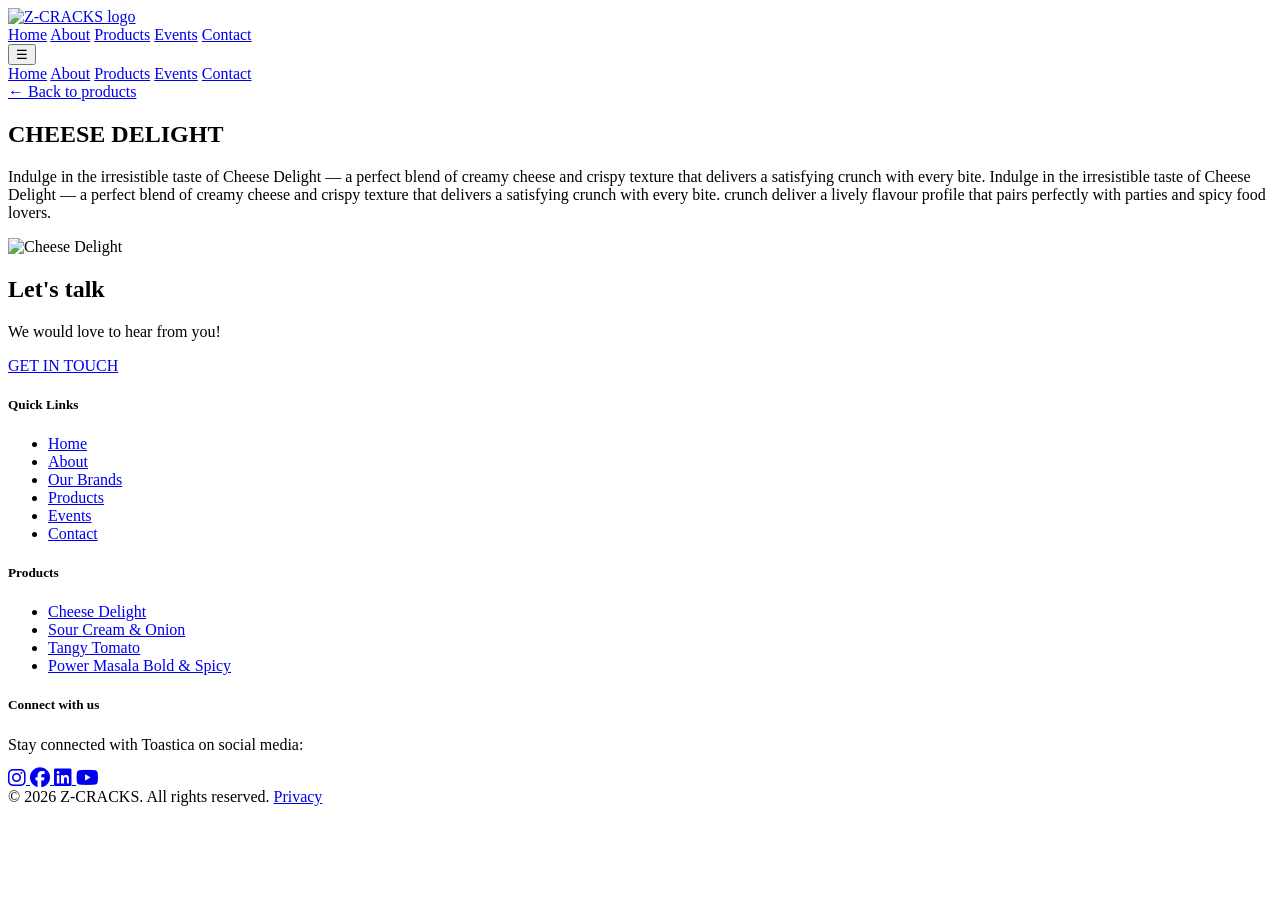
==== cheese-delight.html @ 14b5a997 "Add files via upload" ====
<!DOCTYPE html>
<html lang="en">

<head>
    <meta charset="utf-8" />
    <meta name="viewport" content="width=device-width, initial-scale=1" />
    <title>Cheese Delight — Z-CRACKS</title>
    <!-- Favicon -->
    <link rel="icon" type="image/png" href="/our-brands/z-cracks/assets/logo/favicon.png">
    <link href="https://cdnjs.cloudflare.com/ajax/libs/font-awesome/6.5.0/css/all.min.css" rel="stylesheet">
    <!-- Bootstrap 5 -->
    <link href="/assets/bootstrap/css/bootstrap.min.css" rel="stylesheet" />
    <!-- Custom CSS -->
    <link rel="stylesheet" href="/our-brands/z-cracks/assets/css/style.css">
</head>

<body>

    <!-- HEADER -->
    <div class="container">
        <header class="header">
            <div class="logo">
                <a href="/our-brands/z-cracks/index.html">
                    <img src="/our-brands/z-cracks/assets/logo/logo.png" alt="Z-CRACKS logo">
                </a>
            </div>

            <nav class="nav">
                <a href="/our-brands/z-cracks/index.html">Home</a>
                <a href="/our-brands/z-cracks/index.html#flavor-section">About</a>
                <a href="/our-brands/z-cracks/index.html#product-cards">Products</a>
                <!--<a href="/our-brands/z-cracks/shop-online.html">Shop Online</a>-->
                <a href="/our-brands/z-cracks/events.html">Events</a>
                <a href="/our-brands/z-cracks/index.html#contact-section">Contact</a>
            </nav>
            <button class="menu-toggle" aria-expanded="false" aria-label="Open menu">☰</button>
            <div class="mobile-nav" aria-hidden="true">
                <a href="/our-brands/z-cracks/index.html">Home</a>
                <a href="/our-brands/z-cracks/index.html#flavor-section">About</a>
                <a href="/our-brands/z-cracks/index.html#product-cards">Products</a>
                <!--<a href="/our-brands/z-cracks/shop-online.html">Shop Online</a>-->
                <a href="/our-brands/z-cracks/events.html">Events</a>
                <a href="/our-brands/z-cracks/index.html#contact-section">Contact</a>
            </div>
        </header>
    </div>
  

    <section class="product-section">
        <div class="container">
            <a class="back-link" href="/our-brands/z-cracks/index.html#product-cards">← Back to products</a>
            <h1 class="product-title">CHEESE DELIGHT</h1>
            <p class="product-desc">
                Indulge in the irresistible taste of Cheese Delight — a perfect blend of creamy cheese and crispy texture that delivers a satisfying crunch with every bite.

                Indulge in the irresistible taste of Cheese Delight — a perfect blend of creamy cheese and crispy texture that delivers a satisfying crunch with every bite.
                crunch deliver a lively flavour profile that pairs perfectly with parties and spicy food lovers.
            </p>
            <img class="product-image" src="/our-brands/z-cracks/images/cheese-delight.png"
                alt="Cheese Delight">
        </div>
        <!-- CTA: Let's talk -->
        <div class="container">
            <section class="product-cta d-flex align-items-center justify-content-between">
                <div class="cta-left">
                    <h2>Let's talk</h2>
                    <p>We would love to hear from you!</p>
                </div>
                <div class="cta-right">
                    <a class="btn-ghost" href="/our-brands/z-cracks/z-cracks.html#contact-section">GET IN TOUCH</a>
                </div>
            </section>
        </div>
    </section>

    <!-- START OF FOOTER -->
    <footer class="bg-light text-dark mt-0 footer">
        <div class="container">
            <div class="row">
                <!-- Quick Links -->
                <div class="col-md-4">
                    <h5 class="mb-3 pt-3">Quick Links</h5>
                    <ul class="list-unstyled mb-0">
                        <li><a href="/our-brands/z-cracks/index.html">Home</a></li>
                        <li><a href="/our-brands/z-cracks/index.html#flavor-section">About</a></li>
                        <li><a href="/our-brands/our-brands.html">Our Brands</a></li>
                        <li><a href="/our-brands/z-cracks/index.html#product-cards">Products</a></li>
                        <li><a href="/our-brands/z-cracks/events.html">Events</a></li>
                        <li><a href="/our-brands/z-cracks/index.html#contact-section">Contact</a></li>
                    </ul>
                </div>
                <!-- Products -->
                <div class="col-md-4">
                    <h5 class="mb-3 pt-3">Products</h5>
                    <ul class="list-unstyled mb-0">
                        <li><a href="/our-brands/z-cracks/cheese-delight.html">Cheese Delight</a></li>
                        <li><a href="/our-brands/z-cracks/sour-cream-&-onion.html">Sour Cream & Onion</a></li>
                        <li><a href="/our-brands/z-cracks/tangy-tomato.html">Tangy Tomato</a></li>
                        <li><a href="/our-brands/z-cracks/power-masala-bold-&-spicy.html">Power Masala Bold & Spicy</a></li>
                    </ul>
                </div>
                <!-- Social Links -->
                <div class="col-md-4">
                    <h5 class="mb-3 pt-3">Connect with us</h5>
                    <p>Stay connected with Toastica on social media:</p>
                    <div class="d-flex gap-3 mb-2">
                        <a aria-label="Instagram" href="https://www.instagram.com/Zaikajaroori" target="_blank">
                            <i class="fab fa-instagram fa-lg"></i>
                        </a>
                        <a aria-label="Facebook" href="https://www.facebook.com/Zaikajaroori" target="_blank">
                            <i class="fab fa-facebook fa-lg"></i>
                        </a>
                        <a aria-label="LinkedIn" href="https://www.linkedin.com/company/Zaikajaroori" target="_blank">
                            <i class="fab fa-linkedin fa-lg"></i>
                        </a>
                        <a aria-label="YouTube" href="https://www.youtube.com/@Zaikajaroori" target="_blank">
                            <i class="fab fa-youtube fa-lg"></i>
                        </a>
                    </div>
                </div>
            </div>
        </div>

    </footer>
    <!-- END OF FOOTER -->

    <!-- COPYRIGHT / FOOTER -->
    <section class="copyright-section">
        <div class="container">
            <div>© 2026 Z-CRACKS. All rights reserved. <a href="/our-brands/z-cracks/privacy.html">Privacy</a></div>
        </div>
    </section>


    <script>
        document.addEventListener('DOMContentLoaded', function () {
            const el = document.querySelector('.product-cta');
            if (!el) return;
            const obs = new IntersectionObserver((entries, o) => {
                entries.forEach(e => {
                    if (e.isIntersecting) { el.classList.add('in-view'); o.unobserve(el); }
                });
            }, { threshold: 0.12 });
            obs.observe(el);
        });
    </script>
    <script>
        document.addEventListener('DOMContentLoaded', function () {
            const header = document.querySelector('.header');
            if (!header) return;

            const threshold = 80;

            function updateHeader() {
                const y = window.scrollY || window.pageYOffset;
                if (y > threshold) {
                    if (!header.classList.contains('fixed')) {
                        header.classList.add('fixed');
                        document.body.style.paddingTop = header.offsetHeight + 'px';
                    }
                } else {
                    if (header.classList.contains('fixed')) {
                        header.classList.remove('fixed');
                        document.body.style.paddingTop = '';
                    }
                }
            }

            updateHeader();
            window.addEventListener('scroll', updateHeader, { passive: true });
            window.addEventListener('resize', () => {
                if (header.classList.contains('fixed')) document.body.style.paddingTop = header.offsetHeight + 'px';
            });
        });
    </script>


    <script src="/our-brands/z-cracks/assets/js/script.js"></script>

</body>

</html>
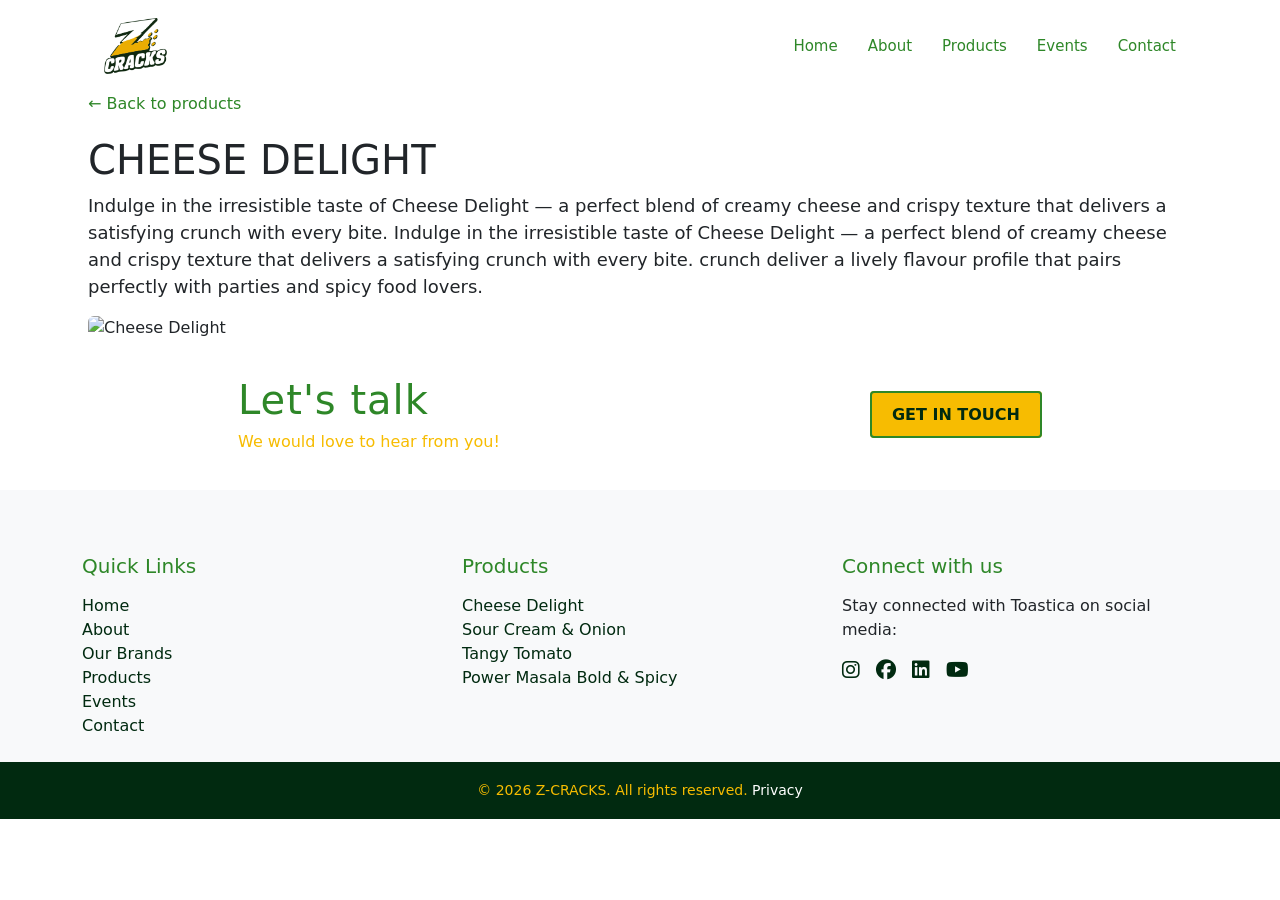
==== commit 5d74bba2: "Add files via upload" ====
--- a/cheese-delight.html
+++ b/cheese-delight.html
@@ -6,12 +6,16 @@
     <meta name="viewport" content="width=device-width, initial-scale=1" />
     <title>Cheese Delight — Z-CRACKS</title>
     <!-- Favicon -->
-    <link rel="icon" type="image/png" href="/our-brands/z-cracks/assets/logo/favicon.png">
+    <link rel="icon" type="image/png" href="./assets/logo/favicon.png">
+
+    <!-- Bootstrap CSS -->
+    <link href="https://cdn.jsdelivr.net/npm/bootstrap@5.3.3/dist/css/bootstrap.min.css" rel="stylesheet">
+
+    <!-- Font Awesome -->
     <link href="https://cdnjs.cloudflare.com/ajax/libs/font-awesome/6.5.0/css/all.min.css" rel="stylesheet">
-    <!-- Bootstrap 5 -->
-    <link href="/assets/bootstrap/css/bootstrap.min.css" rel="stylesheet" />
+
     <!-- Custom CSS -->
-    <link rel="stylesheet" href="/our-brands/z-cracks/assets/css/style.css">
+    <link rel="stylesheet" href="./assets/css/style.css">
 </head>
 
 <body>
@@ -20,27 +24,27 @@
     <div class="container">
         <header class="header">
             <div class="logo">
-                <a href="/our-brands/z-cracks/index.html">
-                    <img src="/our-brands/z-cracks/assets/logo/logo.png" alt="Z-CRACKS logo">
+                <a href="./index.html">
+                    <img src="./assets/logo/logo.png" alt="Z-CRACKS logo">
                 </a>
             </div>
 
             <nav class="nav">
-                <a href="/our-brands/z-cracks/index.html">Home</a>
-                <a href="/our-brands/z-cracks/index.html#flavor-section">About</a>
-                <a href="/our-brands/z-cracks/index.html#product-cards">Products</a>
-                <!--<a href="/our-brands/z-cracks/shop-online.html">Shop Online</a>-->
-                <a href="/our-brands/z-cracks/events.html">Events</a>
-                <a href="/our-brands/z-cracks/index.html#contact-section">Contact</a>
+                <a href="./index.html">Home</a>
+                <a href="./index.html#flavor-section">About</a>
+                <a href="./index.html#product-cards">Products</a>
+                <!--<a href="./shop-online.html">Shop Online</a>-->
+                <a href="./events.html">Events</a>
+                <a href="./index.html#contact-section">Contact</a>
             </nav>
             <button class="menu-toggle" aria-expanded="false" aria-label="Open menu">☰</button>
             <div class="mobile-nav" aria-hidden="true">
-                <a href="/our-brands/z-cracks/index.html">Home</a>
-                <a href="/our-brands/z-cracks/index.html#flavor-section">About</a>
-                <a href="/our-brands/z-cracks/index.html#product-cards">Products</a>
-                <!--<a href="/our-brands/z-cracks/shop-online.html">Shop Online</a>-->
-                <a href="/our-brands/z-cracks/events.html">Events</a>
-                <a href="/our-brands/z-cracks/index.html#contact-section">Contact</a>
+                <a href="./index.html">Home</a>
+                <a href="./index.html#flavor-section">About</a>
+                <a href="./index.html#product-cards">Products</a>
+                <!--<a href="./shop-online.html">Shop Online</a>-->
+                <a href="./events.html">Events</a>
+                <a href="./index.html#contact-section">Contact</a>
             </div>
         </header>
     </div>
@@ -48,7 +52,7 @@
 
     <section class="product-section">
         <div class="container">
-            <a class="back-link" href="/our-brands/z-cracks/index.html#product-cards">← Back to products</a>
+            <a class="back-link" href="./index.html#product-cards">← Back to products</a>
             <h1 class="product-title">CHEESE DELIGHT</h1>
             <p class="product-desc">
                 Indulge in the irresistible taste of Cheese Delight — a perfect blend of creamy cheese and crispy texture that delivers a satisfying crunch with every bite.
@@ -56,7 +60,7 @@
                 Indulge in the irresistible taste of Cheese Delight — a perfect blend of creamy cheese and crispy texture that delivers a satisfying crunch with every bite.
                 crunch deliver a lively flavour profile that pairs perfectly with parties and spicy food lovers.
             </p>
-            <img class="product-image" src="/our-brands/z-cracks/images/cheese-delight.png"
+            <img class="product-image" src="./assets/images/cheese-delight.png"
                 alt="Cheese Delight">
         </div>
         <!-- CTA: Let's talk -->
@@ -67,7 +71,7 @@
                     <p>We would love to hear from you!</p>
                 </div>
                 <div class="cta-right">
-                    <a class="btn-ghost" href="/our-brands/z-cracks/z-cracks.html#contact-section">GET IN TOUCH</a>
+                    <a class="btn-ghost" href="./index.html#contact-section">GET IN TOUCH</a>
                 </div>
             </section>
         </div>
@@ -81,22 +85,22 @@
                 <div class="col-md-4">
                     <h5 class="mb-3 pt-3">Quick Links</h5>
                     <ul class="list-unstyled mb-0">
-                        <li><a href="/our-brands/z-cracks/index.html">Home</a></li>
-                        <li><a href="/our-brands/z-cracks/index.html#flavor-section">About</a></li>
-                        <li><a href="/our-brands/our-brands.html">Our Brands</a></li>
-                        <li><a href="/our-brands/z-cracks/index.html#product-cards">Products</a></li>
-                        <li><a href="/our-brands/z-cracks/events.html">Events</a></li>
-                        <li><a href="/our-brands/z-cracks/index.html#contact-section">Contact</a></li>
+                        <li><a href="./index.html">Home</a></li>
+                        <li><a href="./index.html#flavor-section">About</a></li>
+                        <li><a href="./our-brands.html">Our Brands</a></li>
+                        <li><a href="./index.html#product-cards">Products</a></li>
+                        <li><a href="./events.html">Events</a></li>
+                        <li><a href="./index.html#contact-section">Contact</a></li>
                     </ul>
                 </div>
                 <!-- Products -->
                 <div class="col-md-4">
                     <h5 class="mb-3 pt-3">Products</h5>
                     <ul class="list-unstyled mb-0">
-                        <li><a href="/our-brands/z-cracks/cheese-delight.html">Cheese Delight</a></li>
-                        <li><a href="/our-brands/z-cracks/sour-cream-&-onion.html">Sour Cream & Onion</a></li>
-                        <li><a href="/our-brands/z-cracks/tangy-tomato.html">Tangy Tomato</a></li>
-                        <li><a href="/our-brands/z-cracks/power-masala-bold-&-spicy.html">Power Masala Bold & Spicy</a></li>
+                        <li><a href="./cheese-delight.html">Cheese Delight</a></li>
+                        <li><a href="./sour-cream-&-onion.html">Sour Cream & Onion</a></li>
+                        <li><a href="./tangy-tomato.html">Tangy Tomato</a></li>
+                        <li><a href="./power-masala-bold-&-spicy.html">Power Masala Bold & Spicy</a></li>
                     </ul>
                 </div>
                 <!-- Social Links -->
@@ -127,7 +131,7 @@
     <!-- COPYRIGHT / FOOTER -->
     <section class="copyright-section">
         <div class="container">
-            <div>© 2026 Z-CRACKS. All rights reserved. <a href="/our-brands/z-cracks/privacy.html">Privacy</a></div>
+            <div>© 2026 Z-CRACKS. All rights reserved. <a href="./privacy.html">Privacy</a></div>
         </div>
     </section>
 
@@ -175,7 +179,11 @@
     </script>
 
 
-    <script src="/our-brands/z-cracks/assets/js/script.js"></script>
+    <!-- Bootstrap JS -->
+    <script src="https://cdn.jsdelivr.net/npm/bootstrap@5.3.3/dist/js/bootstrap.bundle.min.js"></script>
+
+    <!-- Custom JS -->
+    <script src="./assets/js/script.js"></script>
 
 </body>
 
--- a/assets/css/style.css
+++ b/assets/css/style.css
@@ -0,0 +1,2297 @@
+/* Fixed left-side icon (contact) */
+#pageFixedIcon {
+    position: fixed;
+    left: 18px;
+    top: 50%;
+    transform: translateY(-50%);
+    z-index: 1000;
+    /* Ensure popups (z-index:9999) appear above this icon */
+    display: flex;
+    align-items: center;
+    justify-content: center;
+    width: 60px;
+    height: 60px;
+    background: #fff;
+    border-radius: 50%;
+    box-shadow: 0 6px 18px rgba(0, 0, 0, 0.18);
+    border: 2px solid #d4103a;
+}
+
+#pageFixedIcon img {
+    width: 36px;
+    height: 36px;
+    object-fit: contain;
+}
+
+/* Hover/focus label: show site name next to the circular icon without hiding the image */
+#pageFixedIcon {
+    position: fixed;
+    /* existing properties above... */
+}
+
+#pageFixedIcon::after {
+    content: 'Brand Website';
+    position: absolute;
+    left: 60px;
+    /* place to the right of the circle */
+    top: 50%;
+    transform: translateY(-50%);
+    background: rgba(10, 31, 68, 0.95);
+    /* match theme */
+    color: #fff;
+    padding: 8px 12px;
+    border-radius: 6px;
+    white-space: nowrap;
+    font-size: 14px;
+    font-weight: 600;
+    opacity: 0;
+    pointer-events: none;
+    transition: opacity 0.18s ease, transform 0.18s ease;
+    z-index: 1200;
+}
+
+/* show on hover or keyboard focus */
+#pageFixedIcon:hover::after,
+#pageFixedIcon:focus::after,
+#pageFixedIcon:focus-within::after {
+    opacity: 1;
+    transform: translateY(-50%) translateX(4px);
+}
+
+/* ensure the image doesn't hide — increase stacking context so image sits on top of circle content */
+#pageFixedIcon img {
+    position: relative;
+    z-index: 1300;
+}
+
+
+/* Mobile View Fix */
+@media (min-width: 412px) and (max-width: 767px) {
+    #pageFixedIcon::after {
+        left: 0;
+        top: -42px;
+        transform: translateY(0) translateX(0);
+        font-size: 13px;
+        padding: 6px 10px;
+    }
+
+    #pageFixedIcon {
+        right: 14px;
+        top: auto;
+        bottom: 18px;
+        transform: none;
+    }
+}
+
+.menu-toggle {
+    display: none;
+    background: transparent;
+    border: 2px solid transparent;
+    font-size: 22px;
+    padding: 8px 10px;
+    border-radius: 6px;
+    cursor: pointer;
+    position: absolute;
+    right: 16px;
+    top: 0;
+    z-index: 1300;
+}
+
+.mobile-nav {
+    display: none !important;
+    position: absolute;
+    left: 0;
+    right: 0;
+    top: 100%;
+    background: #ffffff;
+    box-shadow: 0 10px 30px rgba(2, 6, 23, 0.08);
+    padding: 12px 16px;
+    border-radius: 0 0 8px 8px;
+    z-index: 1200;
+}
+
+.mobile-nav a {
+    display: block;
+    padding: 8px 0;
+    color: #2E8728;
+    text-decoration: none;
+}
+
+
+@keyframes headerFadeIn {
+    0% {
+        transform: translateY(-12px) scale(1.06);
+        opacity: 0;
+    }
+
+    60% {
+        transform: translateY(4px) scale(1.02);
+        opacity: 0.96;
+    }
+
+    100% {
+        transform: translateY(0) scale(1);
+        opacity: 1;
+    }
+
+}
+
+.logo {
+    font-weight: 700;
+    font-size: 20px;
+    letter-spacing: 2px;
+}
+
+/* Logo image support */
+.logo img {
+    height: 60px;
+    width: auto;
+    display: block;
+}
+
+
+
+/* ========== HEADER ========== */
+/* apply the zoom reveal when .in-view is added */
+.header.in-view {
+    animation: zoomReveal 0.56s cubic-bezier(.2, .9, .2, 1) both;
+    display: flex;
+    padding: 15px 0px;
+    align-items: center;
+    justify-content: space-between;
+}
+
+/* animate when header becomes fixed (zoom-out + fade) and make it fixed on desktop when class applied */
+.container .header.fixed {
+    position: fixed;
+    top: 0;
+    left: 0;
+    right: 0;
+    z-index: 1400;
+    display: flex;
+    align-items: center;
+    justify-content: space-between;
+    padding: 15px 100px;
+    background: rgba(255, 255, 255, 0.98);
+    box-shadow: 0 6px 18px rgba(15, 23, 42, 0.04);
+    animation: headerFadeIn 360ms cubic-bezier(.2, .9, .2, 1) both;
+}
+
+.email a {
+    margin-top: 8px;
+    text-decoration: none;
+    color: #fff;
+}
+
+
+
+/* ========= COMMON RESOLUTIONS ADJUSTMENTS ========= */
+/* Very large / high-res desktop (4K-ish and wide monitors) */
+@media (min-width: 2560px) {
+    .container {
+        max-width: 2100px;
+    }
+
+    .hero h1,
+    .hero .hero-title {
+        font-size: 72px !important;
+    }
+
+    .hero p,
+    .hero .hero-subtext {
+        font-size: 22px !important;
+    }
+
+    .product-cards .cards-grid {
+        grid-template-columns: repeat(4, 1fr);
+        gap: 28px;
+    }
+
+    .product-cards .product-card img {
+        height: 420px;
+    }
+
+    .flavor-box {
+        padding: 120px 90px;
+    }
+
+    .header {
+        padding: 30px 40px;
+    }
+
+    .logo img {
+        height: 88px;
+    }
+
+    .nav a {
+        font-size: 18px !important;
+        margin-left: 28px;
+    }
+
+    .hero {
+        padding: 80px 20px !important;
+    }
+
+    .hero .hero-cta {
+        padding: 14px 28px;
+        font-size: 16px !important;
+    }
+
+    .flavor-box h2 {
+        font-size: 40px !important;
+    }
+
+    .flavor-box p {
+        font-size: 20px !important;
+    }
+
+    .product-cards .section-title {
+        font-size: 34px !important;
+    }
+
+    .product-cards .section-subtext {
+        font-size: 20px !important;
+    }
+
+    .product-card .title-row {
+        font-size: 20px !important;
+    }
+
+    .product-card .desc {
+        font-size: 16px !important;
+    }
+
+    /* Contact & footer large screen tweaks */
+    .contact-section {
+        padding: 120px 60px;
+    }
+
+    .contact-section .contact-grid {
+        grid-template-columns: 2fr 1fr;
+        max-width: 1800px;
+    }
+
+    .contact-left h3 {
+        font-size: 32px !important;
+    }
+
+    .contact-left p.lead {
+        font-size: 26px !important;
+    }
+
+    .contact-left .contact-info {
+        font-size: 20px !important;
+    }
+
+    .contact-form label {
+        font-size: 18px !important;
+    }
+
+    .contact-form input,
+    .contact-form textarea {
+        font-size: 18px !important;
+        padding: 14px 16px;
+    }
+
+    .contact-form .submit-btn {
+        padding: 14px 26px;
+        font-size: 18px !important;
+    }
+
+    .copyright-section {
+        font-size: 16px !important;
+    }
+}
+
+/* Large desktop / Full HD */
+@media (min-width: 1920px) and (max-width: 2559px) {
+    .container {
+        max-width: 1400px;
+    }
+
+    .hero h1,
+    .hero .hero-title {
+        font-size: 56px !important;
+    }
+
+    .hero p,
+    .hero .hero-subtext {
+        font-size: 20px !important;
+    }
+
+    .product-cards .cards-grid {
+        grid-template-columns: repeat(3, 1fr);
+        gap: 26px;
+    }
+
+    .product-cards .product-card img {
+        height: 360px;
+    }
+
+    .header {
+        padding: 26px 36px;
+    }
+
+    .logo img {
+        height: 72px;
+    }
+
+    .nav a {
+        font-size: 17px !important;
+    }
+
+    .hero {
+        padding: 64px 20px;
+    }
+
+    .hero .hero-cta {
+        padding: 12px 26px !important;
+    }
+
+    .flavor-box h2 {
+        font-size: 34px !important;
+    }
+
+    .product-cards .section-title {
+        font-size: 32px !important;
+    }
+
+    .product-card .title-row {
+        font-size: 18px !important;
+    }
+
+    /* Contact & footer Full HD */
+    .contact-section {
+        padding: 96px 48px !important;
+    }
+
+    .contact-section .contact-grid {
+        grid-template-columns: 2fr 1fr !important;
+        max-width: 1300px;
+    }
+
+    .contact-left h3 {
+        font-size: 28px !important;
+    }
+
+    .contact-left p.lead {
+        font-size: 22px !important;
+    }
+
+    .contact-left .contact-info {
+        font-size: 18px !important;
+    }
+
+    .contact-form label {
+        font-size: 16px !important;
+    }
+
+    .contact-form input,
+    .contact-form textarea {
+        font-size: 16px !important;
+        padding: 12px 14px !important;
+    }
+
+    .contact-form .submit-btn {
+        padding: 12px 22px !important;
+        font-size: 16px !important;
+    }
+
+    .copyright-section {
+        font-size: 15px !important;
+    }
+}
+
+/* Common laptop / mid-size screens (1366x768) */
+@media (min-width: 1366px) and (max-width: 1919px) {
+
+    .hero h1,
+    .hero .hero-title {
+        font-size: 46px !important;
+    }
+
+    .hero p,
+    .hero .hero-subtext {
+        font-size: 18px !important;
+    }
+
+    .product-cards.in-view {
+        padding: 0px 24px !important;
+    }
+
+    /* Product cards section heading + subtext base styles (moved from inline HTML) */
+    .product-card .title-row {
+        display: flex;
+        font-size: 22px !important;
+        align-items: center;
+        margin-bottom: 8px;
+        font-weight: 700;
+        color: #000;
+    }
+
+    .product-cards .section-title {
+        text-align: left;
+        font-weight: 700;
+        font-size: 32px !important;
+        margin-bottom: 14px !important;
+    }
+
+    .product-cards .section-subtext {
+        text-align: left;
+        color: #000;
+        font-size: 24px !important;
+        margin-bottom: 26px;
+    }
+
+    .product-cards .cards-grid {
+        grid-template-columns: repeat(3, 1fr);
+        gap: 24px;
+    }
+
+    .product-cards .product-card img {
+        height: 300px;
+    }
+
+    .header {
+        padding: 22px 28px !important;
+    }
+
+    .logo img {
+        height: 64px !important;
+    }
+
+    .nav a {
+        font-size: 16px !important;
+    }
+
+    .hero {
+        padding: 56px 18px !important;
+    }
+
+    .hero .hero-cta {
+        padding: 12px 24px !important;
+    }
+
+    /* ========== FLAVOR SECTION ========== */
+
+    .flavor-section img {
+        width: 100%;
+        height: 100%;
+        object-fit: cover;
+    }
+
+    .flavor-box {
+        background: #012A10;
+        color: white;
+        padding: 70px 60px !important;
+    }
+
+    .flavor-box h3 {
+        letter-spacing: 2px;
+        font-size: 14px !important;
+        margin-bottom: 15px;
+    }
+
+    .flavor-box h2 {
+        font-size: 28px !important;
+        margin-bottom: 15px;
+    }
+
+    .flavor-box p {
+        line-height: 1.6;
+        font-size: 16px !important;
+    }
+
+    .flavor-box .cta-button {
+        display: inline-block;
+        margin-top: 20px;
+        background: #F7BC01;
+        color: #012A10;
+        padding: 10px 22px !important;
+        border-radius: 6px;
+        text-decoration: none;
+        font-weight: 700;
+        letter-spacing: 0.6px;
+        border: 2px solid rgba(255, 255, 255, 0.95);
+        transition: background 180ms ease, color 180ms ease, transform 120ms ease;
+    }
+
+    .flavor-box .cta-button:hover {
+        background: #ffffff;
+        color: #2E8728;
+        transform: translateY(-1px);
+    }
+
+    .flavor-section {
+        display: grid;
+        grid-template-columns: 1fr 1fr;
+        margin-top: 60px;
+    }
+
+    .flavor-box h2 {
+        font-size: 30px !important;
+    }
+
+    .product-cards .section-title {
+        font-size: 28px !important;
+    }
+
+    /* Contact & laptop */
+    .contact-section {
+        padding: 72px 40px !important;
+    }
+
+    .contact-section .contact-grid {
+        display: grid;
+        grid-template-columns: 1fr 1fr;
+        gap: 28px;
+        max-width: 1100px;
+        margin: 0 auto;
+        align-items: start;
+    }
+
+    .contact-left h3 {
+        font-size: 24px !important;
+    }
+
+    .contact-left p.lead {
+        font-size: 20px !important;
+    }
+
+    .contact-left .contact-info {
+        font-size: 16px !important;
+    }
+
+    .contact-form label {
+        font-size: 15px !important;
+    }
+
+    .contact-form input,
+    .contact-form textarea {
+        font-size: 15px !important;
+        padding: 11px 12px !important;
+    }
+
+    .contact-form .submit-btn {
+        padding: 11px 20px !important;
+        font-size: 15px !important;
+    }
+
+    .copyright-section {
+        font-size: 14px !important;
+    }
+}
+
+/* Tablet landscape / smaller laptops */
+@media (min-width: 1024px) and (max-width: 1365px) {
+
+    .hero h1,
+    .hero .hero-title {
+        font-size: 40px !important;
+    }
+
+    .hero p {
+        font-size: 16px !important;
+    }
+
+    .product-cards .cards-grid {
+        grid-template-columns: repeat(2, 1fr);
+        gap: 22px;
+    }
+
+    .product-cards .product-card img {
+        height: 240px !important;
+    }
+
+    .flavor-box {
+        padding: 60px 40px !important;
+    }
+
+    .header {
+        padding: 18px 22px !important;
+    }
+
+    .logo img {
+        height: 56px !important;
+    }
+
+    .nav a {
+        font-size: 15px !important;
+    }
+
+    .hero {
+        padding: 48px 18px !important;
+    }
+
+    .hero .hero-cta {
+        padding: 10px 20px !important;
+    }
+
+    .flavor-box h2 {
+        font-size: 26px !important;
+    }
+
+    .product-cards .section-title {
+        font-size: 24px !important;
+    }
+
+    .product-card .title-row {
+        font-size: 15px !important;
+    }
+
+    .product-card .arrow {
+        margin-left: 10px !important;
+    }
+
+    .product-card .desc {
+        font-size: 16px !important;
+    }
+
+    /* Contact & tablet landscape */
+    .contact-section {
+        padding: 56px 28px !important;
+    }
+
+    .contact-section .contact-grid {
+        grid-template-columns: 1fr 1fr;
+        max-width: 900px;
+    }
+
+    .contact-left h3 {
+        font-size: 20px !important;
+    }
+
+    .contact-left p.lead {
+        font-size: 18px !important;
+    }
+
+    .contact-left .contact-info {
+        font-size: 15px !important;
+    }
+
+    .contact-form label {
+        font-size: 14px !important;
+    }
+
+    .contact-form input,
+    .contact-form textarea {
+        font-size: 14px !important;
+        padding: 10px 12px !important;
+    }
+
+    .contact-form .submit-btn {
+        padding: 10px 18px !important;
+        font-size: 14px !important;
+    }
+
+}
+
+/* Tablet portrait / large phones (768px - 1023px) */
+@media (min-width: 768px) and (max-width: 1023px) {
+
+    .menu-toggle {
+        display: block;
+    }
+
+    .mobile-nav {
+        right: 0;
+        left: 0;
+        top: 64px;
+    }
+
+    .header.menu-open .mobile-nav {
+        display: block !important;
+        width: 50%;
+        left: 50%;
+        justify-self: center;
+    }
+
+    .logo img {
+        height: 36px !important;
+    }
+
+    .flavor-section {
+        display: grid;
+        grid-template-columns: 1fr 1fr;
+        margin-top: 20px;
+    }
+
+    .flavor-section .flavor-box {
+        padding: 30px 20px !important;
+        background: #012A10;
+        color: white;
+    }
+
+    .flavor-section .flavor-box h3 {
+        font-size: 14px !important;
+    }
+
+    .flavor-section .flavor-box h2 {
+        font-size: 24px !important;
+    }
+
+    .flavor-section .flavor-box p {
+        font-size: 15px !important;
+        line-height: 1.6;
+    }
+
+    .flavor-section .flavor-img {
+        object-fit: fill;
+        width: 100%;
+        height: 100%;
+    }
+
+    .flavor-box .cta-button {
+        display: inline-block;
+        margin-top: 20px;
+        background: transparent;
+        color: #ffffff;
+        padding: 10px 22px !important;
+        border-radius: 6px;
+        text-decoration: none;
+        font-weight: 700;
+        letter-spacing: 0.6px;
+        border: 2px solid rgba(255, 255, 255, 0.95);
+        transition: background 180ms ease, color 180ms ease, transform 120ms ease;
+    }
+
+    .product-cards.in-view .section-title {
+        font-size: 26px !important;
+    }
+
+    .product-cards.in-view .section-subtext {
+        font-size: 18px !important;
+    }
+
+    .product-cards .product-card .title-row {
+        font-size: 19px !important;
+        font-weight: 700;
+        display: inline-flex;
+        color: #0f172a;
+    }
+
+    .product-card .card-body {
+        padding: 10px !important;
+    }
+
+    .product-cards .product-card .desc {
+        font-size: 16px !important;
+    }
+
+    .product-cards {
+        padding: 32px 16px !important;
+    }
+
+    .product-card .arrow {
+        margin-left: 10px;
+    }
+
+    .product-card .desc {
+        font-size: 16px !important;
+    }
+
+    .product-cards .product-card img {
+        height: 240px !important;
+    }
+
+    .contact-section {
+        padding: 32px 16px !important;
+        color: #fff;
+    }
+
+    .contact-section .contact-grid {
+        display: grid;
+        grid-template-columns: 1fr 1fr;
+        gap: 20px;
+        max-width: 680px;
+        margin: 0 auto;
+        align-items: start;
+    }
+
+    .contact-left {
+        text-align: left;
+    }
+
+    .contact-section .contact-grid .section-left h3 {
+        font-size: 16px !important;
+    }
+
+    .contact-section .contact-grid .section-left p.lead {
+        font-size: 17px !important;
+    }
+
+    .contact-section .contact-grid .section-left .contact-info {
+        font-size: 14px !important;
+    }
+
+    .contact-form input,
+    .contact-form textarea {
+        font-size: 14px !important;
+    }
+
+    .header {
+        padding: 16px 20px !important;
+    }
+
+    .events-grid {
+        grid-template-columns: 1fr;
+        gap: 22px;
+        padding: 0 12px !important;
+    }
+
+    .brand-product .container {
+        margin: 28px auto;
+        padding: 0 14px !important;
+    }
+
+    .brand-product .product-image {
+        max-height: 320px;
+    }
+
+    .product-cta {
+        grid-template-columns: 1fr;
+        text-align: left;
+        gap: 12px;
+    }
+
+    .product-cta .cta-left h2 {
+        font-size: 28px !important;
+    }
+
+    .nav {
+        display: flex;
+        flex-wrap: wrap;
+        gap: 8px;
+    }
+
+    .nav a {
+        margin-left: 0;
+        font-size: 14px !important;
+    }
+
+
+    /* Mobile menu toggle/button and mobile nav */
+    .menu-toggle {
+        display: none;
+        background: transparent;
+        border: 2px solid transparent;
+        font-size: 22px;
+        padding: 8px 10px;
+        border-radius: 6px;
+        cursor: pointer;
+    }
+
+    .mobile-nav {
+        display: none;
+        position: absolute;
+        right: 16px;
+        top: 74px;
+        background: #ffffff;
+        box-shadow: 0 10px 30px rgba(2, 6, 23, 0.08);
+        padding: 12px 16px;
+        border-radius: 8px;
+        z-index: 1200;
+        min-width: 200px;
+    }
+
+    .mobile-nav a {
+        display: block;
+        padding: 8px 0;
+        color: #111827;
+        text-decoration: none;
+    }
+
+    .hero .hero-title {
+        font-size: 34px !important;
+    }
+
+    .hero .hero-subtext {
+        font-size: 16px !important;
+    }
+
+    .hero h1,
+    .hero .hero-title {
+        font-size: 34px !important;
+    }
+
+    .hero p {
+        font-size: 15px !important;
+    }
+
+    .product-cards .cards-grid {
+        grid-template-columns: repeat(3, 1fr) !important;
+        gap: 20px;
+    }
+
+    .product-cards .product-card img {
+        height: 200px;
+    }
+
+    .header {
+        padding: 16px 18px !important;
+    }
+
+    .logo img {
+        height: 48px !important;
+    }
+
+    .nav a {
+        font-size: 14px !important;
+    }
+
+    .hero {
+        padding: 40px 16px !important;
+    }
+
+    .hero .hero-cta {
+        padding: 10px 18px !important;
+    }
+
+    .flavor-box h2 {
+        font-size: 22px !important;
+    }
+
+    .flavor-box p {
+        font-size: 15px !important;
+    }
+
+    .product-cards .section-title {
+        font-size: 22px !important;
+    }
+
+    /* Contact & tablet portrait */
+    .contact-section {
+        padding: 48px 22px;
+    }
+
+    .contact-left h3 {
+        font-size: 18px !important;
+    }
+
+    .contact-left p.lead {
+        font-size: 16px !important;
+    }
+
+    .contact-left .contact-info {
+        font-size: 14px !important;
+    }
+
+    .contact-form label {
+        font-size: 13px !important;
+    }
+
+    .contact-form input,
+    .contact-form textarea {
+        font-size: 13px !important;
+        padding: 9px 10px !important;
+    }
+
+    .contact-form .submit-btn {
+        padding: 10px 16px !important;
+        font-size: 13px !important;
+    }
+
+    .product-section .product-image,
+    .brand-product .product-image,
+    .product-image {
+        width: 80%;
+        max-height: 420px;
+        object-fit: cover;
+        border-radius: 6px;
+        box-shadow: 0 10px 30px rgba(2, 6, 23, 0.08);
+    }
+
+    .container .header.fixed {
+        padding: 10px 30px !important;
+    }
+
+    .product-section .container h1 {
+        font-size: 24px !important;
+    }
+
+    .product-section .container .product-desc {
+        font-size: 15px !important;
+    }
+
+    .container .product-cta.in-view {
+        padding: 20px 100px !important;
+        flex-direction: row;
+        justify-items: center;
+    }
+
+    .product-cta .cta-left h2 {
+        font-size: 20px !important;
+    }
+
+    .product-cta .cta-right .btn-ghost {
+        font-size: 15px !important;
+        padding: 5px 8px !important;
+    }
+
+    .product-cta {
+        flex-direction: column;
+        padding: 36px 200px !important;
+        gap: 20px;
+    }
+
+    .events-grid {
+        grid-template-columns: repeat(1, 1fr);
+    }
+}
+
+/* Common mobile widths (iPhone / Android mid-range) */
+@media (min-width: 412px) and (max-width: 767px) {
+
+    .hero h1,
+    .hero .hero-title {
+        font-size: 30px !important;
+    }
+
+    .hero p {
+        font-size: 15px !important;
+    }
+
+    .product-cards .cards-grid {
+        grid-template-columns: repeat(2, 1fr) !important;
+        gap: 18px;
+    }
+
+    .product-cards .product-card img {
+        height: 160px !important;
+    }
+
+    .product-cards .desc {
+        font-size: 14px !important;
+    }
+
+    .flavor-section img {
+        max-height: 300px !important;
+    }
+
+    .header {
+        padding: 12px 14px !important;
+    }
+
+    .logo img {
+        height: 50px !important;
+    }
+
+    .nav a {
+        font-size: 13px !important;
+    }
+
+    .hero {
+        padding: 12px 14px !important;
+    }
+
+    .hero .hero-cta {
+        padding: 8px 16px !important;
+        font-size: 13px !important;
+    }
+
+    .flavor-section {
+        padding: 10px 25px !important;
+        font-size: 13px !important;
+    }
+
+    .flavor-box {
+        padding-top: 20px !important;
+    }
+
+    .flavor-box h2 {
+        font-size: 20px !important;
+    }
+
+    .flavor-box p {
+        font-size: 14px !important;
+    }
+
+    .product-cards .section-title {
+        font-size: 20px !important;
+    }
+
+    .product-card .title-row {
+        font-size: 13px !important;
+    }
+
+
+
+    /* Contact & common mobile */
+    .contact-section {
+        padding: 36px 18px;
+    }
+
+    .contact-section .contact-grid {
+        grid-template-columns: 1fr;
+        gap: 18px;
+        max-width: 520px;
+    }
+
+    .contact-section .contact-grid .section-left {
+        padding-bottom: 20px;
+    }
+
+    .contact-left h3 {
+        font-size: 17px !important;
+    }
+
+    .contact-left p.lead {
+        font-size: 15px !important;
+    }
+
+    .contact-left .contact-info {
+        font-size: 13px !important;
+    }
+
+    .contact-form label {
+        font-size: 13px !important;
+    }
+
+    .contact-form input,
+    .contact-form textarea {
+        font-size: 13px !important;
+        padding: 8px 10px;
+    }
+
+    .contact-form .submit-btn {
+        padding: 10px 14px;
+        font-size: 13px !important;
+    }
+
+    .footer {
+        padding: 24px 20px !important;
+    }
+
+    .copyright-section {
+        font-size: 13px !important;
+    }
+}
+
+/* Smaller phones (iPhone SE / many Android entry-level) */
+@media (min-width: 360px) and (max-width: 411px) {
+
+    .container .header {
+        position: fixed !important;
+        top: 0;
+        left: 0;
+        right: 0;
+        z-index: 1400;
+        height: 64px;
+        display: flex;
+        align-items: center;
+        background: rgba(255, 255, 255, 0.98);
+        box-shadow: 0 6px 18px rgba(15, 23, 42, 0.04);
+    }
+
+    .mobile-nav {
+        top: 64px !important;
+    }
+
+    .hero.in-view .hero-title {
+        font-size: 28px !important;
+    }
+
+    .hero.in-view .hero-subtext {
+        font-size: 16px !important;
+    }
+
+    .menu-toggle {
+        display: block;
+    }
+
+    .nav {
+        display: none;
+    }
+
+    .mobile-nav {
+        right: 12px;
+        top: 64px;
+    }
+
+    .header.menu-open .mobile-nav {
+        display: block;
+    }
+
+    .logo img {
+        height: 50px;
+    }
+
+    .flavor-section {
+        display: block;
+        margin-top: 60px;
+    }
+
+    .flavor-box h2 {
+        font-size: 20px !important;
+    }
+
+    .flavor-box p {
+        font-size: 15px !important;
+    }
+
+    .hero h1 {
+        font-size: 28px !important;
+    }
+
+    .hero p {
+        font-size: 15px !important;
+    }
+
+    .flavor-box h2 {
+        font-size: 22px !important;
+    }
+
+    .flavor-box p {
+        font-size: 15px !important;
+    }
+
+    .product-card img {
+        height: 120px;
+    }
+
+    .contact-left h3 {
+        font-size: 16px !important;
+    }
+
+    .contact-left p.lead {
+        font-size: 16px !important;
+    }
+
+    .nav {
+        margin-top: 10px;
+    }
+
+    .nav a {
+        margin-left: 0;
+        margin-right: 14px;
+        display: inline-block;
+    }
+
+    .hero h1,
+    .hero .hero-title {
+        font-size: 26px !important;
+    }
+
+    .hero p {
+        font-size: 14px !important;
+    }
+
+    .product-cards .section-subtext {
+        font-size: 16px !important;
+    }
+
+    .product-cards .product-card img {
+        height: 240px;
+    }
+
+    .product-cards.in-view {
+        padding: 28px 12px !important;
+    }
+
+    .product-cards.in-view .cards-grid {
+        grid-template-columns: 1fr;
+        gap: 16px;
+    }
+
+    .flavor-box {
+        padding: 28px 16px !important;
+    }
+
+    /* Ensure flavor section stacks nicely on narrow phones (360px) */
+    .flavor-section {
+        display: grid;
+        grid-template-columns: 1fr;
+        align-items: start;
+        margin-top: 28px;
+    }
+
+    .flavor-section .flavor-img {
+        width: 100%;
+        object-fit: cover;
+        display: block;
+    }
+
+    .flavor-box {
+        padding: 18px 12px !important;
+        color: white;
+    }
+
+    .flavor-box h2 {
+        font-size: 18px !important;
+    }
+
+    .flavor-box p {
+        font-size: 13px !important;
+        line-height: 1.5;
+    }
+
+    .flavor-box .cta-button {
+        display: inline-block;
+        margin-top: 10px;
+        background: transparent;
+        color: #ffffff;
+        padding: 5px 15px;
+        border-radius: 6px;
+        text-decoration: none;
+        font-weight: 700;
+        letter-spacing: 0.6px;
+        border: 2px solid rgba(255, 255, 255, 0.95);
+        transition: background 180ms ease, color 180ms ease, transform 120ms ease;
+    }
+
+    .header {
+        padding: 10px 12px;
+    }
+
+    .logo img {
+        height: 46px;
+    }
+
+    .nav a {
+        font-size: 12px !important;
+    }
+
+    .hero {
+        padding: 28px 12px;
+    }
+
+    .hero .hero-cta {
+        padding: 8px 14px;
+        font-size: 12px !important;
+    }
+
+    .flavor-box h2 {
+        font-size: 18px !important;
+    }
+
+    .flavor-box p {
+        font-size: 13px !important;
+    }
+
+    .product-cards .section-title {
+        font-size: 18px !important;
+    }
+
+    .product-card .title-row {
+        font-size: 22px !important;
+        align-items: center;
+        display: inline-flex;
+        font-weight: 700;
+        color: #000;
+    }
+
+    /* Contact & smaller phones */
+    .contact-section {
+        padding: 32px 14px;
+        color: #fff;
+    }
+
+    .contact-section .contact-grid {
+        grid-template-columns: 1fr;
+        gap: 16px;
+    }
+
+    .section-left {
+        margin-bottom: 10px;
+    }
+
+    .section-right {
+        margin-top: 30px;
+    }
+
+    .contact-left h3 {
+        font-size: 16px !important;
+    }
+
+    .contact-left p.lead {
+        font-size: 14px !important;
+    }
+
+    .contact-left .contact-info {
+        font-size: 13px !important;
+    }
+
+    .contact-form label {
+        font-size: 12px !important;
+    }
+
+    .contact-form input,
+    .contact-form textarea {
+        font-size: 12px !important;
+        padding: 8px 10px;
+    }
+
+    .contact-form .submit-btn {
+        padding: 9px 12px;
+        font-size: 12px !important;
+    }
+
+    .container .header {
+        padding: 15px 20px;
+    }
+
+    .container .header.fixed {
+        padding: 10px 15px;
+    }
+
+    .product-section .container .product-title {
+        font-size: 24px !important;
+    }
+
+    .product-section .container .product-desc {
+        font-size: 15px !important;
+    }
+
+    .container .product-cta.in-view {
+        padding: 20px 15px;
+        flex-direction: column;
+    }
+
+    .product-cta .cta-left h2 {
+        font-size: 20px !important;
+    }
+
+    .product-cta .cta-right .btn-ghost {
+        font-size: 15px !important;
+        padding: 5px 8px;
+    }
+
+    .product-cta {
+        padding: 20px 10px;
+    }
+}
+
+/* Very narrow / extra small (<=360px) */
+@media (max-width: 359px) {
+
+    .hero h1,
+    .hero .hero-title {
+        font-size: 22px !important;
+    }
+
+    .hero p {
+        font-size: 13px !important;
+    }
+
+    .product-cards .product-card img {
+        height: 120px;
+    }
+
+    .flavor-box {
+        padding: 22px 12px !important;
+    }
+
+    /* Very narrow phones: tighten flavor section for small screens */
+    .flavor-section {
+        display: grid;
+        grid-template-columns: 1fr;
+        gap: 10px;
+        margin-top: 20px;
+    }
+
+    .flavor-section .flavor-img {
+        width: 100%;
+        height: auto;
+        max-height: 180px;
+        object-fit: cover;
+        border-radius: 6px;
+    }
+
+    .flavor-box {
+        padding: 14px 10px !important;
+    }
+
+    .flavor-box h2 {
+        font-size: 16px !important;
+    }
+
+    .flavor-box p {
+        font-size: 12px !important;
+        line-height: 1.45;
+    }
+
+    .events-grid {
+        display: block !important;
+    }
+
+    .events-hero .container {
+        padding: 10px !important;
+    }
+
+    /* Very narrow screens */
+    .contact-section {
+        padding: 28px 12px !important;
+    }
+
+    .contact-section .contact-grid {
+        grid-template-columns: 1fr;
+        gap: 12px;
+        max-width: 380px;
+    }
+
+    .contact-left h3 {
+        font-size: 15px !important;
+    }
+
+    .contact-left p.lead {
+        font-size: 13px !important;
+    }
+
+    .contact-left .contact-info {
+        font-size: 12px !important;
+    }
+
+    .contact-form label {
+        font-size: 12px !important;
+    }
+
+    .contact-form input,
+    .contact-form textarea {
+        font-size: 12px !important;
+        padding: 7px 8px !important;
+    }
+
+    .contact-form .submit-btn {
+        padding: 8px 10px;
+        font-size: 12px !important;
+    }
+
+    .copyright-section {
+        font-size: 12px !important;
+    }
+
+    .events-listing {
+        background: transparent;
+        padding: 0px 30px !important;
+    }
+
+    .footer {
+        padding: 20px 10px !important;
+    }
+}
+
+/* Ensure images remain responsive and headings scale smoothly */
+.hero .container,
+.product-cards .cards-grid,
+.flavor-section {
+    transition: padding 180ms ease, grid-template-columns 160ms ease;
+}
+
+img {
+    max-width: 100%;
+    height: auto;
+}
+
+/* =================================================== */
+.nav a {
+    margin-left: 30px;
+    text-decoration: none;
+    color: #2E8728;
+    font-size: 15px;
+    transition: 0.3s;
+}
+
+.nav a:hover {
+    color: #F7BC01;
+}
+
+/* ========== HERO SECTION ========== */
+.hero {
+    text-align: left;
+    padding: 40px 20px !important;
+}
+
+.hero h1 {
+    font-size: 42px !important;
+    font-weight: 700;
+    color: #2E8728;
+    margin-bottom: 10px;
+}
+
+.hero p {
+    font-size: 18px !important;
+    margin-bottom: 25px;
+}
+
+.hero .hero-cta {
+    display: inline-block;
+    background: #012A10;
+    color: #F7BC01;
+    text-decoration: none;
+    padding: 10px 20px;
+    border-radius: 6px;
+    font-size: 14px;
+    font-weight: 700;
+    letter-spacing: .6px;
+    text-transform: uppercase;
+    transition: background 160ms ease, transform 120ms ease;
+}
+
+.hero .hero-cta:hover {
+    background: #2E8728;
+    transform: translateY(-1px);
+}
+
+/* Hero reveal (initial state + in-view staggered animation) */
+.hero .hero-title,
+.hero .hero-subtext,
+.hero .hero-cta {
+    opacity: 0;
+    transform: translateY(8px);
+}
+
+.hero.in-view .hero-title {
+    animation: fadeInUp 0.6s ease forwards;
+    animation-delay: 0.12s;
+}
+
+.hero.in-view .hero-subtext {
+    animation: fadeInUp 0.6s ease forwards;
+    animation-delay: 0.36s;
+    color: #000 !important;
+}
+
+.hero.in-view .hero-cta {
+    animation: fadeInUp 0.6s ease forwards;
+    animation-delay: 0.6s;
+}
+
+.product-cards.in-view {
+    padding: 30px 24px !important;
+}
+
+/* ========== FLAVOR SECTION ========== */
+
+.flavor-section {
+    margin-top: 35px;
+}
+
+.flavor-box h3 {
+    letter-spacing: 2px;
+    font-size: 14px;
+    margin-bottom: 15px;
+}
+
+.flavor-box h2 {
+    font-size: 28px;
+    margin-bottom: 15px;
+}
+
+.flavor-box p {
+    line-height: 1.6;
+    font-size: 16px;
+}
+
+.flavor-box .cta-button {
+    display: inline-block;
+    margin-top: 20px;
+    background: #F7BC01;
+    color: #012A10;
+    padding: 10px 22px;
+    border-radius: 6px;
+    text-decoration: none;
+    font-weight: 700;
+    letter-spacing: 0.6px;
+    border: 2px solid rgba(255, 255, 255, 0.95);
+    transition: background 180ms ease, color 180ms ease, transform 120ms ease;
+}
+
+.flavor-box .cta-button:hover {
+    background: #ffffff;
+    color: #2E8728;
+    transform: translateY(-1px);
+}
+
+.back-link {
+    color: #2E8728;
+    display: inline-block;
+    margin-bottom: 20px;
+    text-decoration: none;
+}
+
+.product-cards .cards-grid {
+    display: grid;
+    grid-template-columns: repeat(4, 1fr);
+    gap: 22px;
+    max-width: 1100px;
+    margin: 10px auto;
+}
+
+.product-card {
+    color: #2E8728;
+    background: #fff;
+    border-radius: 8px;
+    overflow: hidden;
+    box-shadow: 0 6px 18px rgba(15, 23, 42, 0.06);
+    transition: transform 0.35s cubic-bezier(.2, .9, .2, 1), box-shadow 0.35s;
+    transform-origin: center;
+    opacity: 0;
+    text-decoration: none;
+    transform: translateY(12px);
+}
+
+.product-card img {
+    width: 100%;
+    height: 280px;
+    object-fit: cover;
+    display: block;
+    transition: transform 0.35s ease;
+}
+
+.product-card .card-body {
+    padding: 18px;
+}
+
+.product-card .title-row {
+    display: flex;
+    font-size: 22px;
+    align-items: center;
+    margin-bottom: 8px;
+    font-weight: 700;
+    color: #0f172a;
+}
+
+.product-card .title-row:hover {
+    color: #2E8728;
+}
+
+.product-card .arrow {
+    transition: transform 0.22s ease;
+    display: inline-block;
+    font-size: xx-large;
+}
+
+.product-card .desc {
+    color: #2E8728;
+    font-size: 18px;
+    line-height: 1.5;
+}
+
+.sub-text {
+    text-align: left;
+    color: #000 !important;
+    margin-bottom: 26px;
+}
+
+.product-card:hover {
+    transform: translateY(-10px);
+    box-shadow: 0 18px 36px rgba(15, 23, 42, 0.12);
+}
+
+.product-card:hover img {
+    transform: scale(1.04);
+}
+
+.product-card:hover .arrow {
+    transform: translateX(6px);
+}
+
+@keyframes fadeInUp {
+    to {
+        opacity: 1;
+        transform: none;
+    }
+}
+
+
+/* Section title/subtext initial state (animations triggered when section becomes visible) */
+.section-title,
+.section-subtext {
+    opacity: 0;
+    transform: translateY(8px);
+}
+
+/* When product-cards container scrolls into view, animate heading, subtext and cards */
+.product-cards.in-view .section-subtext {
+    animation: fadeInUp 0.45s ease forwards;
+    animation-delay: 0.18s;
+    color: #000 !important;
+}
+
+.product-cards.in-view .section-title {
+    animation: fadeInUp 0.45s ease forwards;
+    animation-delay: 0.05s;
+}
+
+.product-cards.in-view .product-card {
+    animation: fadeInUp 0.45s ease both;
+}
+
+.product-cards.in-view .product-card:nth-child(1) {
+    animation-delay: 0.3s;
+}
+
+.product-cards.in-view .product-card:nth-child(2) {
+    animation-delay: 0.45s;
+}
+
+.product-cards.in-view .product-card:nth-child(3) {
+    animation-delay: 0.6s;
+}
+
+.product-cards.in-view .product-card:nth-child(4) {
+    animation-delay: 0.75s;
+}
+
+/* ========== CONTACT / GET IN TOUCH SECTION ========== */
+.contact-section {
+    background: #012A10;
+    color: #fff;
+    padding: 48px 20px;
+}
+
+
+.contact-left h3 {
+    letter-spacing: 3px;
+    font-size: 18px;
+    margin-bottom: 10px;
+}
+
+.contact-left p.lead {
+    font-weight: 700;
+    margin-bottom: 18px;
+}
+
+.contact-left .contact-info {
+    color: rgba(255, 255, 255, 0.95);
+    line-height: 1.8;
+}
+
+.contact-form {
+    background: transparent;
+}
+
+.contact-form label {
+    color: rgba(255, 255, 255, 0.85);
+    font-size: 13px;
+    display: block;
+    margin-bottom: 6px;
+}
+
+.contact-form input,
+.contact-form textarea {
+    width: 100%;
+    padding: 10px 12px;
+    border: 1px solid rgba(255, 255, 255, 0.24);
+    border-radius: 4px;
+    outline: none;
+    margin-bottom: 12px;
+}
+
+.contact-form textarea {
+    min-height: 110px;
+    resize: vertical;
+}
+
+.contact-form .submit-btn {
+    background: #fff;
+    color: #012A10;
+    padding: 10px 18px;
+    border-radius: 4px;
+    border: none;
+    cursor: pointer;
+    font-weight: 700;
+}
+
+/* ========== COPYRIGHT / FOOTER ========== */
+.copyright-section {
+    background: #012A10;
+    color: #F7BC01;
+    padding: 18px 10px;
+    text-align: center;
+    font-size: 14px;
+}
+
+.copyright-section a {
+    color: #fff;
+    text-decoration: none;
+}
+
+.copyright-section a:hover {
+    text-decoration: underline;
+}
+
+
+/* ========== PRODUCT PAGES RESPONSIVE HELPERS ========== */
+
+.product-desc {
+    font-size: 18px;
+}
+
+.product-section .product-image,
+.brand-product .product-image,
+.product-image {
+    width: 65%;
+    justify-items: center;
+    border-radius: 6px;
+    display: block;
+    margin: 0 auto;
+    max-width: 100%;
+}
+
+.product-section .container,
+.brand-product .container {
+    padding: 0 18px;
+}
+
+/* product-cta base layout is defined later in the Product detail section; no duplicate here */
+
+/* Make product cards grid responsive (covers product-cards and events grid) */
+.cards-grid,
+.events-grid {
+    box-sizing: border-box;
+}
+
+
+/* ================= Z-CRACKS Product Pages (scoped) ================= */
+.brand-product {
+    font-family: "Bebas Neue";
+    color: #111;
+}
+
+.brand-product .container {
+    max-width: 1100px;
+    margin: 40px auto;
+    padding: 0 18px;
+}
+
+.brand-product .product-title {
+    letter-spacing: 3px;
+    font-weight: 700;
+    color: #0f172a;
+    margin-bottom: 12px;
+    text-transform: uppercase;
+}
+
+.brand-product .product-desc {
+    color: #374151;
+    line-height: 1.7;
+    margin-bottom: 22px;
+}
+
+.brand-product .product-image {
+    width: 100%;
+    max-height: 420px;
+    object-fit: cover;
+    border-radius: 6px;
+    box-shadow: 0 10px 30px rgba(2, 6, 23, 0.08);
+}
+
+.brand-product .back-link {
+    display: inline-block;
+    margin-bottom: 18px;
+    color: #2E8728;
+    text-decoration: none;
+    font-weight: 600;
+}
+
+.brand-product a {
+    text-decoration: none;
+}
+
+/* Product detail CTA section */
+.product-cta {
+    display: flex;
+    flex-direction: row;
+    gap: 40px;
+    align-items: center;
+    padding: 36px 150px;
+    opacity: 0;
+    transform: translateY(12px);
+}
+
+.product-cta .cta-left h2 {
+    color: #2E8728;
+    font-size: 40px;
+    margin: 0 0 6px 0;
+    letter-spacing: 1px;
+}
+
+.product-cta .cta-left p {
+    margin: 0;
+    color: #F7BC01;
+}
+
+.product-cta .cta-right .btn-ghost {
+    text-decoration: none;
+    padding: 12px 20px;
+    border: 2px solid #2E8728;
+    background: #F7BC01;
+    color:#012A10;
+    font-weight: 700;
+    border-radius: 4px;
+}
+
+.btn-ghost:hover  {
+    background: #012A10;
+    color: #F7BC01;
+}
+
+.product-cta.in-view {
+    animation: fadeInUp 0.6s ease forwards;
+}
+
+
+
+/* ========== EVENTS PAGE ========== */
+.events-hero {
+    background: #ffffff;
+    padding: 0px 30px;
+}
+
+.events-hero .events-title {
+    letter-spacing: 4px;
+    color: #0f172a;
+    font-weight: 700;
+    margin-bottom: 6px;
+}
+
+.events-hero .events-subtitle {
+    font-size: 22px;
+    font-weight: 700;
+    color: #0f172a;
+    margin-bottom: 10px;
+}
+
+/* initial state and reveal animation for events hero */
+.events-hero .events-title,
+.events-hero .events-subtitle {
+    opacity: 0;
+    transform: translateY(8px);
+}
+
+.events-hero.in-view .events-title {
+    animation: fadeInUp 0.6s ease forwards;
+    animation-delay: 0.12s;
+}
+
+.events-hero.in-view .events-subtitle {
+    animation: fadeInUp 0.6s ease forwards;
+    animation-delay: 0.36s;
+    color: #000;
+}
+
+.events-listing {
+    background: transparent;
+    padding: 30px 20px 60px;
+}
+
+.events-grid {
+    display: grid;
+    grid-template-columns: repeat(3, 1fr);
+    gap: 36px;
+    max-width: 1100px;
+    margin: 0 auto;
+}
+
+.event-card {
+    background: transparent;
+}
+
+.event-link {
+    color: #2E8728;
+    font-weight: 700;
+    text-decoration: none;
+}
+
+.event-date {
+    color: #F7BC01;
+    margin: 6px 0 12px;
+}
+
+.event-desc {
+    color: #000;
+    margin-bottom: 12px;
+}
+
+.event-learn {
+    color: #012A10;
+    text-decoration: none;
+}
+
+
+/* zoom reveal keyframes for header and page elements */
+@keyframes zoomReveal {
+    from {
+        opacity: 0;
+        transform: scale(1.06) translateY(-8px);
+    }
+
+    to {
+        opacity: 1;
+        transform: none;
+    }
+}
+
+/* utility class — can be applied to any major page block to get same reveal */
+.zoom-reveal {
+    opacity: 0;
+    transform: scale(1.04) translateY(6px);
+}
+
+.zoom-reveal.in-view {
+    animation: zoomReveal 0.56s cubic-bezier(.2, .9, .2, 1) both;
+}
+
+/* Footer styles (pruned) */
+.footer {
+    background: #faf9f6;
+    padding: 48px 0 24px 0;
+    display: flex;
+    flex-direction: row;
+    justify-content: center;
+    gap: 64px;
+    flex-wrap: wrap;
+}
+
+.footer-col {
+    display: flex;
+    flex-direction: column;
+    gap: 16px;
+    min-width: 180px;
+}
+
+.footer-connect {
+    min-width: 320px;
+    max-width: 400px;
+}
+
+
+
+.footer-bar-row {
+    display: flex;
+    align-items: center;
+    justify-content: space-between;
+    padding: 0 24px;
+    background: #faf9f6;
+    margin-top: 0;
+    margin-bottom: 30px;
+}
+
+
+.footer a {
+    color: #012A10;
+    text-decoration: none;
+}
+
+.footer a:hover {
+    color: #F7BC01;
+}
+
+.footer h5 {
+    color: #2E8728;
+}
+
+@media (max-width: 600px) {
+    .footer-bar-row {
+        flex-direction: column;
+        align-items: flex-start;
+        padding: 0 8px;
+        gap: 4px;
+    }
+
+    .footer-bar-row .footer-logo {
+        font-size: 1.1rem;
+        margin-top: 4px;
+    }
+}
+
+.email-wrapper,
+.whatsapp-wrapper {
+    position: relative;
+    display: inline-block;
+}
+
+.email-hint,
+.whatsapp-hint {
+    display: none;
+    position: absolute;
+    top: calc(100% + 6px);
+    left: 0;
+    color: #fff;
+    padding: 6px 8px;
+    border-radius: 4px;
+    font-size: 13px;
+    white-space: nowrap;
+    z-index: 9999;
+}
+
+.email-hint {
+    background: rgba(0, 0, 0, 0.85);
+    box-shadow: 0 4px 12px rgba(0, 0, 0, 0.2);
+}
+
+.whatsapp-hint {
+    background: #25D366;
+    box-shadow: 0 4px 12px rgba(0, 0, 0, 0.15);
+}
+
+.email-wrapper:hover .email-hint,
+.email-wrapper:focus-within .email-hint,
+.whatsapp-wrapper:hover .whatsapp-hint,
+.whatsapp-wrapper:focus-within .whatsapp-hint {
+    display: block;
+}
+
+@media (max-width: 767px) {
+    .header {
+        position: relative;
+        z-index: 1400;
+    }
+
+    .nav {
+        display: none !important;
+    }
+
+    .menu-toggle {
+        display: block !important;
+    }
+
+    .mobile-nav {
+        display: none !important;
+        top: 100%;
+        right: 12px;
+        left: auto;
+        width: auto;
+        min-width: 200px;
+        max-width: calc(100vw - 24px);
+    }
+
+    .header.menu-open .mobile-nav {
+        display: block !important;
+    }
+}
+
+.flavor-section .flavor-img {
+    height: auto;
+    max-width: 100%;
+    max-height: none;
+    object-fit: contain;
+}
+
+.product-cards .product-card img {
+    display: block;
+    width: auto;
+    height: auto;
+    max-width: 100%;
+    max-height: 280px;
+    margin: 0 auto;
+    object-fit: contain;
+    transition: none;
+}
+
+.product-card:hover img {
+    transform: none;
+}
+
+.product-section .product-image,
+.brand-product .product-image,
+.product-image {
+    display: block;
+    width: auto;
+    height: auto;
+    max-width: 100%;
+    max-height: 420px;
+    margin: 0 auto;
+    object-fit: contain;
+}
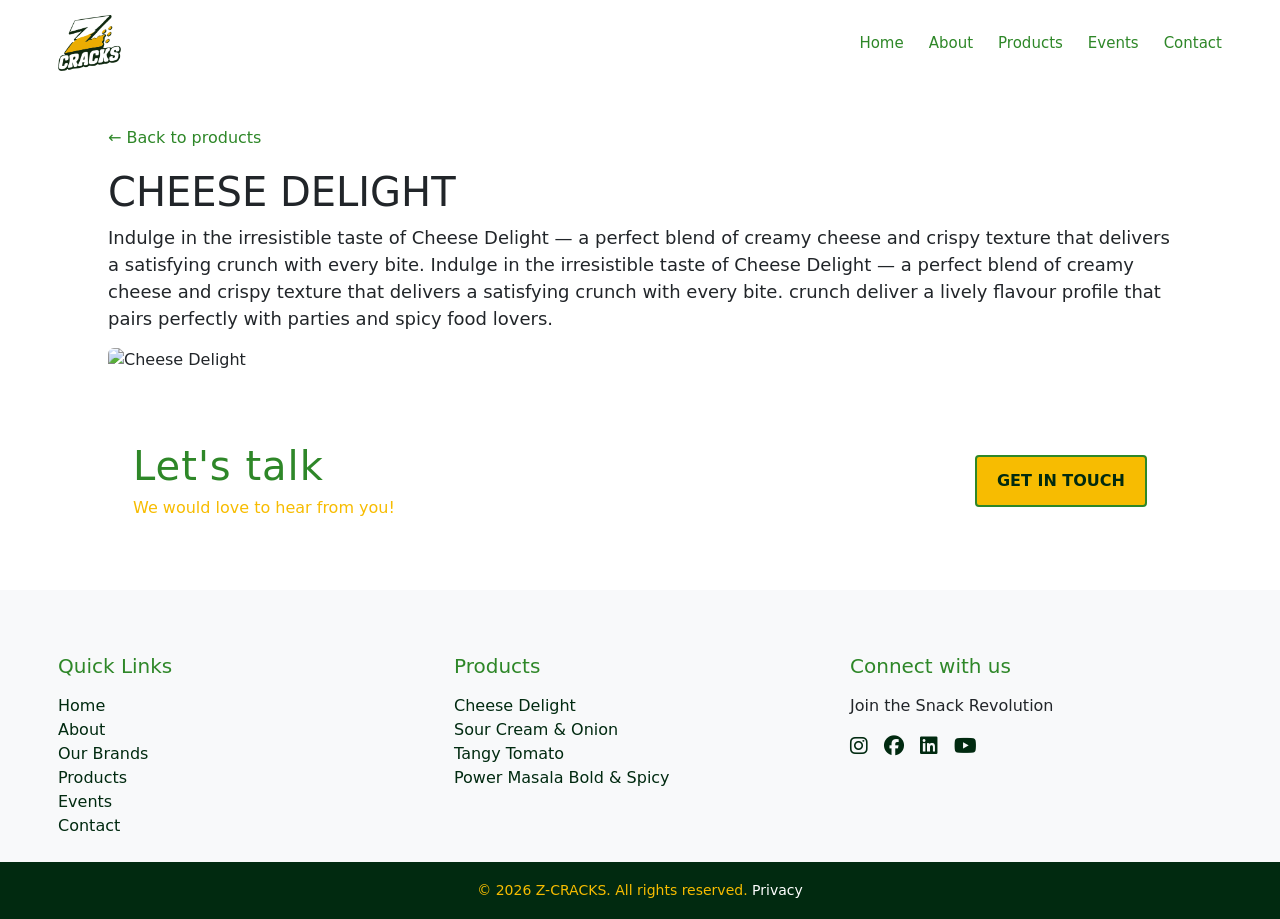
==== commit 089c7028: "Update cheese-delight.html" ====
--- a/cheese-delight.html
+++ b/cheese-delight.html
@@ -3,7 +3,7 @@
 
 <head>
     <meta charset="utf-8" />
-    <meta name="viewport" content="width=device-width, initial-scale=1" />
+    <meta name="viewport" content="width=device-width, initial-scale=1.0">
     <title>Cheese Delight — Z-CRACKS</title>
     <!-- Favicon -->
     <link rel="icon" type="image/png" href="./assets/logo/favicon.png">
@@ -106,7 +106,7 @@
                 <!-- Social Links -->
                 <div class="col-md-4">
                     <h5 class="mb-3 pt-3">Connect with us</h5>
-                    <p>Stay connected with Toastica on social media:</p>
+                    <p>Join the Snack Revolution</p>
                     <div class="d-flex gap-3 mb-2">
                         <a aria-label="Instagram" href="https://www.instagram.com/Zaikajaroori" target="_blank">
                             <i class="fab fa-instagram fa-lg"></i>
@@ -187,4 +187,4 @@
 
 </body>
 
-</html>+</html>
--- a/assets/css/style.css
+++ b/assets/css/style.css
@@ -1,20 +1,67 @@
-/* Fixed left-side icon (contact) */
+/* =====================================================
+   RESPONSIVE WEBSITE CSS
+   Cleaned & Organized Version
+   ===================================================== */
+
+/* ---------- GLOBAL ---------- */
+
+* {
+    box-sizing: border-box;
+}
+
+html {
+    scroll-behavior: smooth;
+}
+
+body {
+    margin: 0;
+    overflow-x: hidden;
+}
+
+img {
+    display: block;
+    max-width: 100%;
+    height: auto;
+}
+
+.container {
+    width: 100%;
+    max-width: 1200px;
+    margin: 0 auto;
+    padding-left: 18px;
+    padding-right: 18px;
+}
+
+a {
+    transition: 0.3s ease;
+}
+
+button,
+input,
+textarea {
+    font: inherit;
+}
+
+/* ---------- FIXED CONTACT ICON ---------- */
+
 #pageFixedIcon {
     position: fixed;
     left: 18px;
     top: 50%;
     transform: translateY(-50%);
     z-index: 1000;
-    /* Ensure popups (z-index:9999) appear above this icon */
+
     display: flex;
     align-items: center;
     justify-content: center;
+
     width: 60px;
     height: 60px;
+
     background: #fff;
+    border: 2px solid #d4103a;
     border-radius: 50%;
-    box-shadow: 0 6px 18px rgba(0, 0, 0, 0.18);
-    border: 2px solid #d4103a;
+    box-shadow: 0 6px 18px rgba(0,0,0,0.18);
 }
 
 #pageFixedIcon img {
@@ -23,1616 +70,211 @@
     object-fit: contain;
 }
 
-/* Hover/focus label: show site name next to the circular icon without hiding the image */
-#pageFixedIcon {
-    position: fixed;
-    /* existing properties above... */
-}
-
 #pageFixedIcon::after {
-    content: 'Brand Website';
+    content: "Brand Website";
     position: absolute;
-    left: 60px;
-    /* place to the right of the circle */
+    left: 65px;
     top: 50%;
     transform: translateY(-50%);
-    background: rgba(10, 31, 68, 0.95);
-    /* match theme */
+
+    padding: 8px 12px;
+    background: rgba(10,31,68,0.95);
     color: #fff;
-    padding: 8px 12px;
+
     border-radius: 6px;
     white-space: nowrap;
     font-size: 14px;
     font-weight: 600;
+
     opacity: 0;
     pointer-events: none;
-    transition: opacity 0.18s ease, transform 0.18s ease;
-    z-index: 1200;
-}
-
-/* show on hover or keyboard focus */
+    transition: 0.2s ease;
+}
+
 #pageFixedIcon:hover::after,
 #pageFixedIcon:focus::after,
 #pageFixedIcon:focus-within::after {
     opacity: 1;
-    transform: translateY(-50%) translateX(4px);
-}
-
-/* ensure the image doesn't hide — increase stacking context so image sits on top of circle content */
-#pageFixedIcon img {
-    position: relative;
-    z-index: 1300;
-}
-
-
-/* Mobile View Fix */
-@media (min-width: 412px) and (max-width: 767px) {
-    #pageFixedIcon::after {
-        left: 0;
-        top: -42px;
-        transform: translateY(0) translateX(0);
-        font-size: 13px;
-        padding: 6px 10px;
-    }
-
-    #pageFixedIcon {
-        right: 14px;
-        top: auto;
-        bottom: 18px;
-        transform: none;
-    }
-}
-
-.menu-toggle {
-    display: none;
-    background: transparent;
-    border: 2px solid transparent;
-    font-size: 22px;
-    padding: 8px 10px;
-    border-radius: 6px;
-    cursor: pointer;
-    position: absolute;
-    right: 16px;
-    top: 0;
-    z-index: 1300;
-}
-
-.mobile-nav {
-    display: none !important;
-    position: absolute;
-    left: 0;
-    right: 0;
-    top: 100%;
-    background: #ffffff;
-    box-shadow: 0 10px 30px rgba(2, 6, 23, 0.08);
-    padding: 12px 16px;
-    border-radius: 0 0 8px 8px;
-    z-index: 1200;
-}
-
-.mobile-nav a {
-    display: block;
-    padding: 8px 0;
-    color: #2E8728;
-    text-decoration: none;
-}
-
-
-@keyframes headerFadeIn {
-    0% {
-        transform: translateY(-12px) scale(1.06);
-        opacity: 0;
-    }
-
-    60% {
-        transform: translateY(4px) scale(1.02);
-        opacity: 0.96;
-    }
-
-    100% {
-        transform: translateY(0) scale(1);
-        opacity: 1;
-    }
-
-}
+}
+
+/* ---------- HEADER ---------- */
 
 .logo {
+    font-size: 20px;
     font-weight: 700;
-    font-size: 20px;
     letter-spacing: 2px;
 }
 
-/* Logo image support */
 .logo img {
+    width: auto;
     height: 60px;
-    width: auto;
-    display: block;
-}
-
-
-
-/* ========== HEADER ========== */
-/* apply the zoom reveal when .in-view is added */
+    object-fit: contain;
+}
+
 .header.in-view {
-    animation: zoomReveal 0.56s cubic-bezier(.2, .9, .2, 1) both;
     display: flex;
-    padding: 15px 0px;
     align-items: center;
     justify-content: space-between;
-}
-
-/* animate when header becomes fixed (zoom-out + fade) and make it fixed on desktop when class applied */
+    padding: 15px 0;
+    animation: zoomReveal 0.56s ease both;
+}
+
 .container .header.fixed {
     position: fixed;
     top: 0;
     left: 0;
     right: 0;
     z-index: 1400;
+
     display: flex;
     align-items: center;
     justify-content: space-between;
-    padding: 15px 100px;
-    background: rgba(255, 255, 255, 0.98);
-    box-shadow: 0 6px 18px rgba(15, 23, 42, 0.04);
-    animation: headerFadeIn 360ms cubic-bezier(.2, .9, .2, 1) both;
-}
-
-.email a {
-    margin-top: 8px;
-    text-decoration: none;
-    color: #fff;
-}
-
-
-
-/* ========= COMMON RESOLUTIONS ADJUSTMENTS ========= */
-/* Very large / high-res desktop (4K-ish and wide monitors) */
-@media (min-width: 2560px) {
-    .container {
-        max-width: 2100px;
-    }
-
-    .hero h1,
-    .hero .hero-title {
-        font-size: 72px !important;
-    }
-
-    .hero p,
-    .hero .hero-subtext {
-        font-size: 22px !important;
-    }
-
-    .product-cards .cards-grid {
-        grid-template-columns: repeat(4, 1fr);
-        gap: 28px;
-    }
-
-    .product-cards .product-card img {
-        height: 420px;
-    }
-
-    .flavor-box {
-        padding: 120px 90px;
-    }
-
-    .header {
-        padding: 30px 40px;
-    }
-
-    .logo img {
-        height: 88px;
-    }
-
-    .nav a {
-        font-size: 18px !important;
-        margin-left: 28px;
-    }
-
-    .hero {
-        padding: 80px 20px !important;
-    }
-
-    .hero .hero-cta {
-        padding: 14px 28px;
-        font-size: 16px !important;
-    }
-
-    .flavor-box h2 {
-        font-size: 40px !important;
-    }
-
-    .flavor-box p {
-        font-size: 20px !important;
-    }
-
-    .product-cards .section-title {
-        font-size: 34px !important;
-    }
-
-    .product-cards .section-subtext {
-        font-size: 20px !important;
-    }
-
-    .product-card .title-row {
-        font-size: 20px !important;
-    }
-
-    .product-card .desc {
-        font-size: 16px !important;
-    }
-
-    /* Contact & footer large screen tweaks */
-    .contact-section {
-        padding: 120px 60px;
-    }
-
-    .contact-section .contact-grid {
-        grid-template-columns: 2fr 1fr;
-        max-width: 1800px;
-    }
-
-    .contact-left h3 {
-        font-size: 32px !important;
-    }
-
-    .contact-left p.lead {
-        font-size: 26px !important;
-    }
-
-    .contact-left .contact-info {
-        font-size: 20px !important;
-    }
-
-    .contact-form label {
-        font-size: 18px !important;
-    }
-
-    .contact-form input,
-    .contact-form textarea {
-        font-size: 18px !important;
-        padding: 14px 16px;
-    }
-
-    .contact-form .submit-btn {
-        padding: 14px 26px;
-        font-size: 18px !important;
-    }
-
-    .copyright-section {
-        font-size: 16px !important;
-    }
-}
-
-/* Large desktop / Full HD */
-@media (min-width: 1920px) and (max-width: 2559px) {
-    .container {
-        max-width: 1400px;
-    }
-
-    .hero h1,
-    .hero .hero-title {
-        font-size: 56px !important;
-    }
-
-    .hero p,
-    .hero .hero-subtext {
-        font-size: 20px !important;
-    }
-
-    .product-cards .cards-grid {
-        grid-template-columns: repeat(3, 1fr);
-        gap: 26px;
-    }
-
-    .product-cards .product-card img {
-        height: 360px;
-    }
-
-    .header {
-        padding: 26px 36px;
-    }
-
-    .logo img {
-        height: 72px;
-    }
-
-    .nav a {
-        font-size: 17px !important;
-    }
-
-    .hero {
-        padding: 64px 20px;
-    }
-
-    .hero .hero-cta {
-        padding: 12px 26px !important;
-    }
-
-    .flavor-box h2 {
-        font-size: 34px !important;
-    }
-
-    .product-cards .section-title {
-        font-size: 32px !important;
-    }
-
-    .product-card .title-row {
-        font-size: 18px !important;
-    }
-
-    /* Contact & footer Full HD */
-    .contact-section {
-        padding: 96px 48px !important;
-    }
-
-    .contact-section .contact-grid {
-        grid-template-columns: 2fr 1fr !important;
-        max-width: 1300px;
-    }
-
-    .contact-left h3 {
-        font-size: 28px !important;
-    }
-
-    .contact-left p.lead {
-        font-size: 22px !important;
-    }
-
-    .contact-left .contact-info {
-        font-size: 18px !important;
-    }
-
-    .contact-form label {
-        font-size: 16px !important;
-    }
-
-    .contact-form input,
-    .contact-form textarea {
-        font-size: 16px !important;
-        padding: 12px 14px !important;
-    }
-
-    .contact-form .submit-btn {
-        padding: 12px 22px !important;
-        font-size: 16px !important;
-    }
-
-    .copyright-section {
-        font-size: 15px !important;
-    }
-}
-
-/* Common laptop / mid-size screens (1366x768) */
-@media (min-width: 1366px) and (max-width: 1919px) {
-
-    .hero h1,
-    .hero .hero-title {
-        font-size: 46px !important;
-    }
-
-    .hero p,
-    .hero .hero-subtext {
-        font-size: 18px !important;
-    }
-
-    .product-cards.in-view {
-        padding: 0px 24px !important;
-    }
-
-    /* Product cards section heading + subtext base styles (moved from inline HTML) */
-    .product-card .title-row {
-        display: flex;
-        font-size: 22px !important;
-        align-items: center;
-        margin-bottom: 8px;
-        font-weight: 700;
-        color: #000;
-    }
-
-    .product-cards .section-title {
-        text-align: left;
-        font-weight: 700;
-        font-size: 32px !important;
-        margin-bottom: 14px !important;
-    }
-
-    .product-cards .section-subtext {
-        text-align: left;
-        color: #000;
-        font-size: 24px !important;
-        margin-bottom: 26px;
-    }
-
-    .product-cards .cards-grid {
-        grid-template-columns: repeat(3, 1fr);
-        gap: 24px;
-    }
-
-    .product-cards .product-card img {
-        height: 300px;
-    }
-
-    .header {
-        padding: 22px 28px !important;
-    }
-
-    .logo img {
-        height: 64px !important;
-    }
-
-    .nav a {
-        font-size: 16px !important;
-    }
-
-    .hero {
-        padding: 56px 18px !important;
-    }
-
-    .hero .hero-cta {
-        padding: 12px 24px !important;
-    }
-
-    /* ========== FLAVOR SECTION ========== */
-
-    .flavor-section img {
-        width: 100%;
-        height: 100%;
-        object-fit: cover;
-    }
-
-    .flavor-box {
-        background: #012A10;
-        color: white;
-        padding: 70px 60px !important;
-    }
-
-    .flavor-box h3 {
-        letter-spacing: 2px;
-        font-size: 14px !important;
-        margin-bottom: 15px;
-    }
-
-    .flavor-box h2 {
-        font-size: 28px !important;
-        margin-bottom: 15px;
-    }
-
-    .flavor-box p {
-        line-height: 1.6;
-        font-size: 16px !important;
-    }
-
-    .flavor-box .cta-button {
-        display: inline-block;
-        margin-top: 20px;
-        background: #F7BC01;
-        color: #012A10;
-        padding: 10px 22px !important;
-        border-radius: 6px;
-        text-decoration: none;
-        font-weight: 700;
-        letter-spacing: 0.6px;
-        border: 2px solid rgba(255, 255, 255, 0.95);
-        transition: background 180ms ease, color 180ms ease, transform 120ms ease;
-    }
-
-    .flavor-box .cta-button:hover {
-        background: #ffffff;
-        color: #2E8728;
-        transform: translateY(-1px);
-    }
-
-    .flavor-section {
-        display: grid;
-        grid-template-columns: 1fr 1fr;
-        margin-top: 60px;
-    }
-
-    .flavor-box h2 {
-        font-size: 30px !important;
-    }
-
-    .product-cards .section-title {
-        font-size: 28px !important;
-    }
-
-    /* Contact & laptop */
-    .contact-section {
-        padding: 72px 40px !important;
-    }
-
-    .contact-section .contact-grid {
-        display: grid;
-        grid-template-columns: 1fr 1fr;
-        gap: 28px;
-        max-width: 1100px;
-        margin: 0 auto;
-        align-items: start;
-    }
-
-    .contact-left h3 {
-        font-size: 24px !important;
-    }
-
-    .contact-left p.lead {
-        font-size: 20px !important;
-    }
-
-    .contact-left .contact-info {
-        font-size: 16px !important;
-    }
-
-    .contact-form label {
-        font-size: 15px !important;
-    }
-
-    .contact-form input,
-    .contact-form textarea {
-        font-size: 15px !important;
-        padding: 11px 12px !important;
-    }
-
-    .contact-form .submit-btn {
-        padding: 11px 20px !important;
-        font-size: 15px !important;
-    }
-
-    .copyright-section {
-        font-size: 14px !important;
-    }
-}
-
-/* Tablet landscape / smaller laptops */
-@media (min-width: 1024px) and (max-width: 1365px) {
-
-    .hero h1,
-    .hero .hero-title {
-        font-size: 40px !important;
-    }
-
-    .hero p {
-        font-size: 16px !important;
-    }
-
-    .product-cards .cards-grid {
-        grid-template-columns: repeat(2, 1fr);
-        gap: 22px;
-    }
-
-    .product-cards .product-card img {
-        height: 240px !important;
-    }
-
-    .flavor-box {
-        padding: 60px 40px !important;
-    }
-
-    .header {
-        padding: 18px 22px !important;
-    }
-
-    .logo img {
-        height: 56px !important;
-    }
-
-    .nav a {
-        font-size: 15px !important;
-    }
-
-    .hero {
-        padding: 48px 18px !important;
-    }
-
-    .hero .hero-cta {
-        padding: 10px 20px !important;
-    }
-
-    .flavor-box h2 {
-        font-size: 26px !important;
-    }
-
-    .product-cards .section-title {
-        font-size: 24px !important;
-    }
-
-    .product-card .title-row {
-        font-size: 15px !important;
-    }
-
-    .product-card .arrow {
-        margin-left: 10px !important;
-    }
-
-    .product-card .desc {
-        font-size: 16px !important;
-    }
-
-    /* Contact & tablet landscape */
-    .contact-section {
-        padding: 56px 28px !important;
-    }
-
-    .contact-section .contact-grid {
-        grid-template-columns: 1fr 1fr;
-        max-width: 900px;
-    }
-
-    .contact-left h3 {
-        font-size: 20px !important;
-    }
-
-    .contact-left p.lead {
-        font-size: 18px !important;
-    }
-
-    .contact-left .contact-info {
-        font-size: 15px !important;
-    }
-
-    .contact-form label {
-        font-size: 14px !important;
-    }
-
-    .contact-form input,
-    .contact-form textarea {
-        font-size: 14px !important;
-        padding: 10px 12px !important;
-    }
-
-    .contact-form .submit-btn {
-        padding: 10px 18px !important;
-        font-size: 14px !important;
-    }
-
-}
-
-/* Tablet portrait / large phones (768px - 1023px) */
-@media (min-width: 768px) and (max-width: 1023px) {
-
-    .menu-toggle {
-        display: block;
-    }
-
-    .mobile-nav {
-        right: 0;
-        left: 0;
-        top: 64px;
-    }
-
-    .header.menu-open .mobile-nav {
-        display: block !important;
-        width: 50%;
-        left: 50%;
-        justify-self: center;
-    }
-
-    .logo img {
-        height: 36px !important;
-    }
-
-    .flavor-section {
-        display: grid;
-        grid-template-columns: 1fr 1fr;
-        margin-top: 20px;
-    }
-
-    .flavor-section .flavor-box {
-        padding: 30px 20px !important;
-        background: #012A10;
-        color: white;
-    }
-
-    .flavor-section .flavor-box h3 {
-        font-size: 14px !important;
-    }
-
-    .flavor-section .flavor-box h2 {
-        font-size: 24px !important;
-    }
-
-    .flavor-section .flavor-box p {
-        font-size: 15px !important;
-        line-height: 1.6;
-    }
-
-    .flavor-section .flavor-img {
-        object-fit: fill;
-        width: 100%;
-        height: 100%;
-    }
-
-    .flavor-box .cta-button {
-        display: inline-block;
-        margin-top: 20px;
-        background: transparent;
-        color: #ffffff;
-        padding: 10px 22px !important;
-        border-radius: 6px;
-        text-decoration: none;
-        font-weight: 700;
-        letter-spacing: 0.6px;
-        border: 2px solid rgba(255, 255, 255, 0.95);
-        transition: background 180ms ease, color 180ms ease, transform 120ms ease;
-    }
-
-    .product-cards.in-view .section-title {
-        font-size: 26px !important;
-    }
-
-    .product-cards.in-view .section-subtext {
-        font-size: 18px !important;
-    }
-
-    .product-cards .product-card .title-row {
-        font-size: 19px !important;
-        font-weight: 700;
-        display: inline-flex;
-        color: #0f172a;
-    }
-
-    .product-card .card-body {
-        padding: 10px !important;
-    }
-
-    .product-cards .product-card .desc {
-        font-size: 16px !important;
-    }
-
-    .product-cards {
-        padding: 32px 16px !important;
-    }
-
-    .product-card .arrow {
-        margin-left: 10px;
-    }
-
-    .product-card .desc {
-        font-size: 16px !important;
-    }
-
-    .product-cards .product-card img {
-        height: 240px !important;
-    }
-
-    .contact-section {
-        padding: 32px 16px !important;
-        color: #fff;
-    }
-
-    .contact-section .contact-grid {
-        display: grid;
-        grid-template-columns: 1fr 1fr;
-        gap: 20px;
-        max-width: 680px;
-        margin: 0 auto;
-        align-items: start;
-    }
-
-    .contact-left {
-        text-align: left;
-    }
-
-    .contact-section .contact-grid .section-left h3 {
-        font-size: 16px !important;
-    }
-
-    .contact-section .contact-grid .section-left p.lead {
-        font-size: 17px !important;
-    }
-
-    .contact-section .contact-grid .section-left .contact-info {
-        font-size: 14px !important;
-    }
-
-    .contact-form input,
-    .contact-form textarea {
-        font-size: 14px !important;
-    }
-
-    .header {
-        padding: 16px 20px !important;
-    }
-
-    .events-grid {
-        grid-template-columns: 1fr;
-        gap: 22px;
-        padding: 0 12px !important;
-    }
-
-    .brand-product .container {
-        margin: 28px auto;
-        padding: 0 14px !important;
-    }
-
-    .brand-product .product-image {
-        max-height: 320px;
-    }
-
-    .product-cta {
-        grid-template-columns: 1fr;
-        text-align: left;
-        gap: 12px;
-    }
-
-    .product-cta .cta-left h2 {
-        font-size: 28px !important;
-    }
-
-    .nav {
-        display: flex;
-        flex-wrap: wrap;
-        gap: 8px;
-    }
-
-    .nav a {
-        margin-left: 0;
-        font-size: 14px !important;
-    }
-
-
-    /* Mobile menu toggle/button and mobile nav */
-    .menu-toggle {
-        display: none;
-        background: transparent;
-        border: 2px solid transparent;
-        font-size: 22px;
-        padding: 8px 10px;
-        border-radius: 6px;
-        cursor: pointer;
-    }
-
-    .mobile-nav {
-        display: none;
-        position: absolute;
-        right: 16px;
-        top: 74px;
-        background: #ffffff;
-        box-shadow: 0 10px 30px rgba(2, 6, 23, 0.08);
-        padding: 12px 16px;
-        border-radius: 8px;
-        z-index: 1200;
-        min-width: 200px;
-    }
-
-    .mobile-nav a {
-        display: block;
-        padding: 8px 0;
-        color: #111827;
-        text-decoration: none;
-    }
-
-    .hero .hero-title {
-        font-size: 34px !important;
-    }
-
-    .hero .hero-subtext {
-        font-size: 16px !important;
-    }
-
-    .hero h1,
-    .hero .hero-title {
-        font-size: 34px !important;
-    }
-
-    .hero p {
-        font-size: 15px !important;
-    }
-
-    .product-cards .cards-grid {
-        grid-template-columns: repeat(3, 1fr) !important;
-        gap: 20px;
-    }
-
-    .product-cards .product-card img {
-        height: 200px;
-    }
-
-    .header {
-        padding: 16px 18px !important;
-    }
-
-    .logo img {
-        height: 48px !important;
-    }
-
-    .nav a {
-        font-size: 14px !important;
-    }
-
-    .hero {
-        padding: 40px 16px !important;
-    }
-
-    .hero .hero-cta {
-        padding: 10px 18px !important;
-    }
-
-    .flavor-box h2 {
-        font-size: 22px !important;
-    }
-
-    .flavor-box p {
-        font-size: 15px !important;
-    }
-
-    .product-cards .section-title {
-        font-size: 22px !important;
-    }
-
-    /* Contact & tablet portrait */
-    .contact-section {
-        padding: 48px 22px;
-    }
-
-    .contact-left h3 {
-        font-size: 18px !important;
-    }
-
-    .contact-left p.lead {
-        font-size: 16px !important;
-    }
-
-    .contact-left .contact-info {
-        font-size: 14px !important;
-    }
-
-    .contact-form label {
-        font-size: 13px !important;
-    }
-
-    .contact-form input,
-    .contact-form textarea {
-        font-size: 13px !important;
-        padding: 9px 10px !important;
-    }
-
-    .contact-form .submit-btn {
-        padding: 10px 16px !important;
-        font-size: 13px !important;
-    }
-
-    .product-section .product-image,
-    .brand-product .product-image,
-    .product-image {
-        width: 80%;
-        max-height: 420px;
-        object-fit: cover;
-        border-radius: 6px;
-        box-shadow: 0 10px 30px rgba(2, 6, 23, 0.08);
-    }
-
-    .container .header.fixed {
-        padding: 10px 30px !important;
-    }
-
-    .product-section .container h1 {
-        font-size: 24px !important;
-    }
-
-    .product-section .container .product-desc {
-        font-size: 15px !important;
-    }
-
-    .container .product-cta.in-view {
-        padding: 20px 100px !important;
-        flex-direction: row;
-        justify-items: center;
-    }
-
-    .product-cta .cta-left h2 {
-        font-size: 20px !important;
-    }
-
-    .product-cta .cta-right .btn-ghost {
-        font-size: 15px !important;
-        padding: 5px 8px !important;
-    }
-
-    .product-cta {
-        flex-direction: column;
-        padding: 36px 200px !important;
-        gap: 20px;
-    }
-
-    .events-grid {
-        grid-template-columns: repeat(1, 1fr);
-    }
-}
-
-/* Common mobile widths (iPhone / Android mid-range) */
-@media (min-width: 412px) and (max-width: 767px) {
-
-    .hero h1,
-    .hero .hero-title {
-        font-size: 30px !important;
-    }
-
-    .hero p {
-        font-size: 15px !important;
-    }
-
-    .product-cards .cards-grid {
-        grid-template-columns: repeat(2, 1fr) !important;
-        gap: 18px;
-    }
-
-    .product-cards .product-card img {
-        height: 160px !important;
-    }
-
-    .product-cards .desc {
-        font-size: 14px !important;
-    }
-
-    .flavor-section img {
-        max-height: 300px !important;
-    }
-
-    .header {
-        padding: 12px 14px !important;
-    }
-
-    .logo img {
-        height: 50px !important;
-    }
-
-    .nav a {
-        font-size: 13px !important;
-    }
-
-    .hero {
-        padding: 12px 14px !important;
-    }
-
-    .hero .hero-cta {
-        padding: 8px 16px !important;
-        font-size: 13px !important;
-    }
-
-    .flavor-section {
-        padding: 10px 25px !important;
-        font-size: 13px !important;
-    }
-
-    .flavor-box {
-        padding-top: 20px !important;
-    }
-
-    .flavor-box h2 {
-        font-size: 20px !important;
-    }
-
-    .flavor-box p {
-        font-size: 14px !important;
-    }
-
-    .product-cards .section-title {
-        font-size: 20px !important;
-    }
-
-    .product-card .title-row {
-        font-size: 13px !important;
-    }
-
-
-
-    /* Contact & common mobile */
-    .contact-section {
-        padding: 36px 18px;
-    }
-
-    .contact-section .contact-grid {
-        grid-template-columns: 1fr;
-        gap: 18px;
-        max-width: 520px;
-    }
-
-    .contact-section .contact-grid .section-left {
-        padding-bottom: 20px;
-    }
-
-    .contact-left h3 {
-        font-size: 17px !important;
-    }
-
-    .contact-left p.lead {
-        font-size: 15px !important;
-    }
-
-    .contact-left .contact-info {
-        font-size: 13px !important;
-    }
-
-    .contact-form label {
-        font-size: 13px !important;
-    }
-
-    .contact-form input,
-    .contact-form textarea {
-        font-size: 13px !important;
-        padding: 8px 10px;
-    }
-
-    .contact-form .submit-btn {
-        padding: 10px 14px;
-        font-size: 13px !important;
-    }
-
-    .footer {
-        padding: 24px 20px !important;
-    }
-
-    .copyright-section {
-        font-size: 13px !important;
-    }
-}
-
-/* Smaller phones (iPhone SE / many Android entry-level) */
-@media (min-width: 360px) and (max-width: 411px) {
-
-    .container .header {
-        position: fixed !important;
-        top: 0;
-        left: 0;
-        right: 0;
-        z-index: 1400;
-        height: 64px;
-        display: flex;
-        align-items: center;
-        background: rgba(255, 255, 255, 0.98);
-        box-shadow: 0 6px 18px rgba(15, 23, 42, 0.04);
-    }
-
-    .mobile-nav {
-        top: 64px !important;
-    }
-
-    .hero.in-view .hero-title {
-        font-size: 28px !important;
-    }
-
-    .hero.in-view .hero-subtext {
-        font-size: 16px !important;
-    }
-
-    .menu-toggle {
-        display: block;
-    }
-
-    .nav {
-        display: none;
-    }
-
-    .mobile-nav {
-        right: 12px;
-        top: 64px;
-    }
-
-    .header.menu-open .mobile-nav {
-        display: block;
-    }
-
-    .logo img {
-        height: 50px;
-    }
-
-    .flavor-section {
-        display: block;
-        margin-top: 60px;
-    }
-
-    .flavor-box h2 {
-        font-size: 20px !important;
-    }
-
-    .flavor-box p {
-        font-size: 15px !important;
-    }
-
-    .hero h1 {
-        font-size: 28px !important;
-    }
-
-    .hero p {
-        font-size: 15px !important;
-    }
-
-    .flavor-box h2 {
-        font-size: 22px !important;
-    }
-
-    .flavor-box p {
-        font-size: 15px !important;
-    }
-
-    .product-card img {
-        height: 120px;
-    }
-
-    .contact-left h3 {
-        font-size: 16px !important;
-    }
-
-    .contact-left p.lead {
-        font-size: 16px !important;
-    }
-
-    .nav {
-        margin-top: 10px;
-    }
-
-    .nav a {
-        margin-left: 0;
-        margin-right: 14px;
-        display: inline-block;
-    }
-
-    .hero h1,
-    .hero .hero-title {
-        font-size: 26px !important;
-    }
-
-    .hero p {
-        font-size: 14px !important;
-    }
-
-    .product-cards .section-subtext {
-        font-size: 16px !important;
-    }
-
-    .product-cards .product-card img {
-        height: 240px;
-    }
-
-    .product-cards.in-view {
-        padding: 28px 12px !important;
-    }
-
-    .product-cards.in-view .cards-grid {
-        grid-template-columns: 1fr;
-        gap: 16px;
-    }
-
-    .flavor-box {
-        padding: 28px 16px !important;
-    }
-
-    /* Ensure flavor section stacks nicely on narrow phones (360px) */
-    .flavor-section {
-        display: grid;
-        grid-template-columns: 1fr;
-        align-items: start;
-        margin-top: 28px;
-    }
-
-    .flavor-section .flavor-img {
-        width: 100%;
-        object-fit: cover;
-        display: block;
-    }
-
-    .flavor-box {
-        padding: 18px 12px !important;
-        color: white;
-    }
-
-    .flavor-box h2 {
-        font-size: 18px !important;
-    }
-
-    .flavor-box p {
-        font-size: 13px !important;
-        line-height: 1.5;
-    }
-
-    .flavor-box .cta-button {
-        display: inline-block;
-        margin-top: 10px;
-        background: transparent;
-        color: #ffffff;
-        padding: 5px 15px;
-        border-radius: 6px;
-        text-decoration: none;
-        font-weight: 700;
-        letter-spacing: 0.6px;
-        border: 2px solid rgba(255, 255, 255, 0.95);
-        transition: background 180ms ease, color 180ms ease, transform 120ms ease;
-    }
-
-    .header {
-        padding: 10px 12px;
-    }
-
-    .logo img {
-        height: 46px;
-    }
-
-    .nav a {
-        font-size: 12px !important;
-    }
-
-    .hero {
-        padding: 28px 12px;
-    }
-
-    .hero .hero-cta {
-        padding: 8px 14px;
-        font-size: 12px !important;
-    }
-
-    .flavor-box h2 {
-        font-size: 18px !important;
-    }
-
-    .flavor-box p {
-        font-size: 13px !important;
-    }
-
-    .product-cards .section-title {
-        font-size: 18px !important;
-    }
-
-    .product-card .title-row {
-        font-size: 22px !important;
-        align-items: center;
-        display: inline-flex;
-        font-weight: 700;
-        color: #000;
-    }
-
-    /* Contact & smaller phones */
-    .contact-section {
-        padding: 32px 14px;
-        color: #fff;
-    }
-
-    .contact-section .contact-grid {
-        grid-template-columns: 1fr;
-        gap: 16px;
-    }
-
-    .section-left {
-        margin-bottom: 10px;
-    }
-
-    .section-right {
-        margin-top: 30px;
-    }
-
-    .contact-left h3 {
-        font-size: 16px !important;
-    }
-
-    .contact-left p.lead {
-        font-size: 14px !important;
-    }
-
-    .contact-left .contact-info {
-        font-size: 13px !important;
-    }
-
-    .contact-form label {
-        font-size: 12px !important;
-    }
-
-    .contact-form input,
-    .contact-form textarea {
-        font-size: 12px !important;
-        padding: 8px 10px;
-    }
-
-    .contact-form .submit-btn {
-        padding: 9px 12px;
-        font-size: 12px !important;
-    }
-
-    .container .header {
-        padding: 15px 20px;
-    }
-
-    .container .header.fixed {
-        padding: 10px 15px;
-    }
-
-    .product-section .container .product-title {
-        font-size: 24px !important;
-    }
-
-    .product-section .container .product-desc {
-        font-size: 15px !important;
-    }
-
-    .container .product-cta.in-view {
-        padding: 20px 15px;
-        flex-direction: column;
-    }
-
-    .product-cta .cta-left h2 {
-        font-size: 20px !important;
-    }
-
-    .product-cta .cta-right .btn-ghost {
-        font-size: 15px !important;
-        padding: 5px 8px;
-    }
-
-    .product-cta {
-        padding: 20px 10px;
-    }
-}
-
-/* Very narrow / extra small (<=360px) */
-@media (max-width: 359px) {
-
-    .hero h1,
-    .hero .hero-title {
-        font-size: 22px !important;
-    }
-
-    .hero p {
-        font-size: 13px !important;
-    }
-
-    .product-cards .product-card img {
-        height: 120px;
-    }
-
-    .flavor-box {
-        padding: 22px 12px !important;
-    }
-
-    /* Very narrow phones: tighten flavor section for small screens */
-    .flavor-section {
-        display: grid;
-        grid-template-columns: 1fr;
-        gap: 10px;
-        margin-top: 20px;
-    }
-
-    .flavor-section .flavor-img {
-        width: 100%;
-        height: auto;
-        max-height: 180px;
-        object-fit: cover;
-        border-radius: 6px;
-    }
-
-    .flavor-box {
-        padding: 14px 10px !important;
-    }
-
-    .flavor-box h2 {
-        font-size: 16px !important;
-    }
-
-    .flavor-box p {
-        font-size: 12px !important;
-        line-height: 1.45;
-    }
-
-    .events-grid {
-        display: block !important;
-    }
-
-    .events-hero .container {
-        padding: 10px !important;
-    }
-
-    /* Very narrow screens */
-    .contact-section {
-        padding: 28px 12px !important;
-    }
-
-    .contact-section .contact-grid {
-        grid-template-columns: 1fr;
-        gap: 12px;
-        max-width: 380px;
-    }
-
-    .contact-left h3 {
-        font-size: 15px !important;
-    }
-
-    .contact-left p.lead {
-        font-size: 13px !important;
-    }
-
-    .contact-left .contact-info {
-        font-size: 12px !important;
-    }
-
-    .contact-form label {
-        font-size: 12px !important;
-    }
-
-    .contact-form input,
-    .contact-form textarea {
-        font-size: 12px !important;
-        padding: 7px 8px !important;
-    }
-
-    .contact-form .submit-btn {
-        padding: 8px 10px;
-        font-size: 12px !important;
-    }
-
-    .copyright-section {
-        font-size: 12px !important;
-    }
-
-    .events-listing {
-        background: transparent;
-        padding: 0px 30px !important;
-    }
-
-    .footer {
-        padding: 20px 10px !important;
-    }
-}
-
-/* Ensure images remain responsive and headings scale smoothly */
-.hero .container,
-.product-cards .cards-grid,
-.flavor-section {
-    transition: padding 180ms ease, grid-template-columns 160ms ease;
-}
-
-img {
-    max-width: 100%;
-    height: auto;
-}
-
-/* =================================================== */
+
+    padding: 15px 40px;
+    background: rgba(255,255,255,0.98);
+    box-shadow: 0 6px 18px rgba(15,23,42,0.04);
+
+    animation: headerFadeIn 360ms ease both;
+}
+
+.nav {
+    display: flex;
+    align-items: center;
+    gap: 25px;
+}
+
 .nav a {
-    margin-left: 30px;
+    margin: 0;
     text-decoration: none;
     color: #2E8728;
     font-size: 15px;
-    transition: 0.3s;
 }
 
 .nav a:hover {
     color: #F7BC01;
 }
 
-/* ========== HERO SECTION ========== */
+.menu-toggle {
+    display: none;
+    position: absolute;
+    right: 16px;
+    top: 50%;
+    transform: translateY(-50%);
+    z-index: 1300;
+
+    padding: 8px 10px;
+    background: transparent;
+    border: 0;
+    border-radius: 6px;
+    font-size: 22px;
+    cursor: pointer;
+}
+
+.mobile-nav {
+    display: none;
+    position: absolute;
+    top: 100%;
+    right: 12px;
+    left: auto;
+    z-index: 1200;
+
+    width: 220px;
+    max-width: calc(100vw - 24px);
+    padding: 12px 16px;
+
+    background: #fff;
+    border-radius: 8px;
+    box-shadow: 0 10px 30px rgba(2,6,23,0.08);
+}
+
+.mobile-nav a {
+    display: block;
+    padding: 10px 0;
+    color: #2E8728;
+    text-decoration: none;
+}
+
+.mobile-nav a:hover {
+    color: #F7BC01;
+}
+
+.header.menu-open .mobile-nav {
+    display: block;
+}
+
+/* ---------- HEADER ANIMATIONS ---------- */
+
+@keyframes headerFadeIn {
+    from {
+        transform: translateY(-12px);
+        opacity: 0;
+    }
+
+    to {
+        transform: translateY(0);
+        opacity: 1;
+    }
+}
+
+@keyframes zoomReveal {
+    from {
+        opacity: 0;
+        transform: scale(1.04) translateY(-8px);
+    }
+
+    to {
+        opacity: 1;
+        transform: none;
+    }
+}
+
+@keyframes fadeInUp {
+    to {
+        opacity: 1;
+        transform: none;
+    }
+}
+
+/* ---------- HERO SECTION ---------- */
+
 .hero {
     text-align: left;
-    padding: 40px 20px !important;
-}
-
-.hero h1 {
-    font-size: 42px !important;
+    padding: 40px 20px;
+}
+
+.hero h1,
+.hero .hero-title {
+    font-size: 42px;
     font-weight: 700;
     color: #2E8728;
     margin-bottom: 10px;
 }
 
-.hero p {
-    font-size: 18px !important;
+.hero p,
+.hero .hero-subtext {
+    font-size: 18px;
     margin-bottom: 25px;
 }
 
 .hero .hero-cta {
     display: inline-block;
+    padding: 10px 20px;
+
     background: #012A10;
     color: #F7BC01;
+
+    border-radius: 6px;
     text-decoration: none;
-    padding: 10px 20px;
-    border-radius: 6px;
     font-size: 14px;
     font-weight: 700;
     letter-spacing: .6px;
     text-transform: uppercase;
-    transition: background 160ms ease, transform 120ms ease;
 }
 
 .hero .hero-cta:hover {
     background: #2E8728;
-    transform: translateY(-1px);
-}
-
-/* Hero reveal (initial state + in-view staggered animation) */
+}
+
 .hero .hero-title,
 .hero .hero-subtext,
 .hero .hero-cta {
@@ -1641,34 +283,43 @@
 }
 
 .hero.in-view .hero-title {
-    animation: fadeInUp 0.6s ease forwards;
-    animation-delay: 0.12s;
+    animation: fadeInUp .6s ease .12s forwards;
 }
 
 .hero.in-view .hero-subtext {
-    animation: fadeInUp 0.6s ease forwards;
-    animation-delay: 0.36s;
-    color: #000 !important;
+    animation: fadeInUp .6s ease .36s forwards;
+    color: #000;
 }
 
 .hero.in-view .hero-cta {
-    animation: fadeInUp 0.6s ease forwards;
-    animation-delay: 0.6s;
-}
-
-.product-cards.in-view {
-    padding: 30px 24px !important;
-}
-
-/* ========== FLAVOR SECTION ========== */
+    animation: fadeInUp .6s ease .6s forwards;
+}
+
+/* ---------- FLAVOR SECTION ---------- */
 
 .flavor-section {
+    display: grid;
+    grid-template-columns: 1fr 1fr;
+    align-items: stretch;
     margin-top: 35px;
 }
 
+.flavor-section .flavor-img,
+.flavor-section img {
+    width: 100%;
+    height: 100%;
+    object-fit: cover;
+}
+
+.flavor-box {
+    padding: 50px 40px;
+    background: #012A10;
+    color: #fff;
+}
+
 .flavor-box h3 {
+    font-size: 14px;
     letter-spacing: 2px;
-    font-size: 14px;
     margin-bottom: 15px;
 }
 
@@ -1678,64 +329,64 @@
 }
 
 .flavor-box p {
+    font-size: 16px;
     line-height: 1.6;
-    font-size: 16px;
 }
 
 .flavor-box .cta-button {
     display: inline-block;
     margin-top: 20px;
+    padding: 10px 22px;
+
     background: #F7BC01;
     color: #012A10;
-    padding: 10px 22px;
+
+    border: 2px solid #fff;
     border-radius: 6px;
     text-decoration: none;
     font-weight: 700;
-    letter-spacing: 0.6px;
-    border: 2px solid rgba(255, 255, 255, 0.95);
-    transition: background 180ms ease, color 180ms ease, transform 120ms ease;
 }
 
 .flavor-box .cta-button:hover {
-    background: #ffffff;
+    background: #fff;
     color: #2E8728;
-    transform: translateY(-1px);
-}
-
-.back-link {
-    color: #2E8728;
-    display: inline-block;
-    margin-bottom: 20px;
-    text-decoration: none;
+}
+
+/* ---------- PRODUCT CARDS ---------- */
+
+.product-cards.in-view {
+    padding: 30px 24px;
 }
 
 .product-cards .cards-grid {
     display: grid;
     grid-template-columns: repeat(4, 1fr);
     gap: 22px;
+
     max-width: 1100px;
     margin: 10px auto;
 }
 
 .product-card {
+    overflow: hidden;
+    background: #fff;
     color: #2E8728;
-    background: #fff;
+
     border-radius: 8px;
-    overflow: hidden;
-    box-shadow: 0 6px 18px rgba(15, 23, 42, 0.06);
-    transition: transform 0.35s cubic-bezier(.2, .9, .2, 1), box-shadow 0.35s;
-    transform-origin: center;
+    box-shadow: 0 6px 18px rgba(15,23,42,0.06);
+
+    text-decoration: none;
     opacity: 0;
-    text-decoration: none;
     transform: translateY(12px);
+    transition: transform .35s ease, box-shadow .35s ease;
 }
 
 .product-card img {
+    display: block;
     width: 100%;
-    height: 280px;
-    object-fit: cover;
-    display: block;
-    transition: transform 0.35s ease;
+    height: clamp(180px, 22vw, 320px);
+    object-fit: contain;
+    transition: transform .35s ease;
 }
 
 .product-card .card-body {
@@ -1744,106 +395,93 @@
 
 .product-card .title-row {
     display: flex;
-    font-size: 22px;
     align-items: center;
     margin-bottom: 8px;
+
+    color: #0f172a;
+    font-size: 22px;
     font-weight: 700;
-    color: #0f172a;
-}
-
-.product-card .title-row:hover {
+}
+
+.product-card .desc {
     color: #2E8728;
+    font-size: 16px;
+    line-height: 1.5;
+}
+
+.product-card:hover {
+    transform: translateY(-8px);
+    box-shadow: 0 18px 36px rgba(15,23,42,0.12);
+}
+
+.product-card:hover img {
+    transform: scale(1.03);
 }
 
 .product-card .arrow {
-    transition: transform 0.22s ease;
     display: inline-block;
     font-size: xx-large;
-}
-
-.product-card .desc {
-    color: #2E8728;
-    font-size: 18px;
-    line-height: 1.5;
-}
-
-.sub-text {
-    text-align: left;
-    color: #000 !important;
-    margin-bottom: 26px;
-}
-
-.product-card:hover {
-    transform: translateY(-10px);
-    box-shadow: 0 18px 36px rgba(15, 23, 42, 0.12);
-}
-
-.product-card:hover img {
-    transform: scale(1.04);
+    transition: transform .22s ease;
 }
 
 .product-card:hover .arrow {
     transform: translateX(6px);
 }
 
-@keyframes fadeInUp {
-    to {
-        opacity: 1;
-        transform: none;
-    }
-}
-
-
-/* Section title/subtext initial state (animations triggered when section becomes visible) */
 .section-title,
 .section-subtext {
     opacity: 0;
     transform: translateY(8px);
 }
 
-/* When product-cards container scrolls into view, animate heading, subtext and cards */
+.product-cards.in-view .section-title {
+    animation: fadeInUp .45s ease .05s forwards;
+}
+
 .product-cards.in-view .section-subtext {
-    animation: fadeInUp 0.45s ease forwards;
-    animation-delay: 0.18s;
-    color: #000 !important;
-}
-
-.product-cards.in-view .section-title {
-    animation: fadeInUp 0.45s ease forwards;
-    animation-delay: 0.05s;
+    animation: fadeInUp .45s ease .18s forwards;
 }
 
 .product-cards.in-view .product-card {
-    animation: fadeInUp 0.45s ease both;
+    animation: fadeInUp .45s ease both;
 }
 
 .product-cards.in-view .product-card:nth-child(1) {
-    animation-delay: 0.3s;
+    animation-delay: .3s;
 }
 
 .product-cards.in-view .product-card:nth-child(2) {
-    animation-delay: 0.45s;
+    animation-delay: .45s;
 }
 
 .product-cards.in-view .product-card:nth-child(3) {
-    animation-delay: 0.6s;
+    animation-delay: .6s;
 }
 
 .product-cards.in-view .product-card:nth-child(4) {
-    animation-delay: 0.75s;
-}
-
-/* ========== CONTACT / GET IN TOUCH SECTION ========== */
+    animation-delay: .75s;
+}
+
+/* ---------- CONTACT SECTION ---------- */
+
 .contact-section {
+    padding: 48px 20px;
     background: #012A10;
     color: #fff;
-    padding: 48px 20px;
-}
-
+}
+
+.contact-section .contact-grid {
+    display: grid;
+    grid-template-columns: 1fr 1fr;
+    gap: 30px;
+    max-width: 1100px;
+    margin: 0 auto;
+    align-items: start;
+}
 
 .contact-left h3 {
+    font-size: 18px;
     letter-spacing: 3px;
-    font-size: 18px;
     margin-bottom: 10px;
 }
 
@@ -1853,7 +491,7 @@
 }
 
 .contact-left .contact-info {
-    color: rgba(255, 255, 255, 0.95);
+    color: rgba(255,255,255,.95);
     line-height: 1.8;
 }
 
@@ -1862,20 +500,21 @@
 }
 
 .contact-form label {
-    color: rgba(255, 255, 255, 0.85);
-    font-size: 13px;
     display: block;
     margin-bottom: 6px;
+    color: rgba(255,255,255,.85);
+    font-size: 13px;
 }
 
 .contact-form input,
 .contact-form textarea {
     width: 100%;
     padding: 10px 12px;
-    border: 1px solid rgba(255, 255, 255, 0.24);
+    margin-bottom: 12px;
+
+    border: 1px solid rgba(255,255,255,.24);
     border-radius: 4px;
     outline: none;
-    margin-bottom: 12px;
 }
 
 .contact-form textarea {
@@ -1884,81 +523,50 @@
 }
 
 .contact-form .submit-btn {
+    padding: 10px 18px;
     background: #fff;
     color: #012A10;
-    padding: 10px 18px;
+    border: none;
     border-radius: 4px;
-    border: none;
     cursor: pointer;
     font-weight: 700;
 }
 
-/* ========== COPYRIGHT / FOOTER ========== */
-.copyright-section {
-    background: #012A10;
-    color: #F7BC01;
-    padding: 18px 10px;
-    text-align: center;
-    font-size: 14px;
-}
-
-.copyright-section a {
-    color: #fff;
-    text-decoration: none;
-}
-
-.copyright-section a:hover {
-    text-decoration: underline;
-}
-
-
-/* ========== PRODUCT PAGES RESPONSIVE HELPERS ========== */
+/* ---------- PRODUCT DETAIL PAGES ---------- */
 
 .product-desc {
     font-size: 18px;
 }
 
-.product-section .product-image,
-.brand-product .product-image,
-.product-image {
-    width: 65%;
-    justify-items: center;
-    border-radius: 6px;
-    display: block;
-    margin: 0 auto;
-    max-width: 100%;
-}
-
 .product-section .container,
-.brand-product .container {
-    padding: 0 18px;
-}
-
-/* product-cta base layout is defined later in the Product detail section; no duplicate here */
-
-/* Make product cards grid responsive (covers product-cards and events grid) */
-.cards-grid,
-.events-grid {
-    box-sizing: border-box;
-}
-
-
-/* ================= Z-CRACKS Product Pages (scoped) ================= */
-.brand-product {
-    font-family: "Bebas Neue";
-    color: #111;
-}
-
 .brand-product .container {
     max-width: 1100px;
     margin: 40px auto;
     padding: 0 18px;
 }
 
+.product-section .product-image,
+.brand-product .product-image,
+.product-image {
+    display: block;
+    width: 100%;
+    max-width: 100%;
+    max-height: 420px;
+    height: auto;
+    margin: 0 auto;
+    object-fit: contain;
+    border-radius: 6px;
+}
+
+.brand-product {
+    color: #111;
+    font-family: "Bebas Neue", sans-serif;
+}
+
 .brand-product .product-title {
+    color: #0f172a;
+    font-weight: 700;
     letter-spacing: 3px;
-    font-weight: 700;
-    color: #0f172a;
     margin-bottom: 12px;
     text-transform: uppercase;
 }
@@ -1969,41 +577,35 @@
     margin-bottom: 22px;
 }
 
-.brand-product .product-image {
-    width: 100%;
-    max-height: 420px;
-    object-fit: cover;
-    border-radius: 6px;
-    box-shadow: 0 10px 30px rgba(2, 6, 23, 0.08);
-}
-
-.brand-product .back-link {
+.back-link {
     display: inline-block;
     margin-bottom: 18px;
     color: #2E8728;
     text-decoration: none;
-    font-weight: 600;
-}
-
-.brand-product a {
-    text-decoration: none;
-}
-
-/* Product detail CTA section */
+}
+
+/* ---------- PRODUCT CTA ---------- */
+
 .product-cta {
     display: flex;
-    flex-direction: row;
-    gap: 40px;
     align-items: center;
-    padding: 36px 150px;
+    justify-content: space-between;
+    flex-wrap: wrap;
+    gap: 24px;
+
+    padding: 36px 40px;
     opacity: 0;
     transform: translateY(12px);
+}
+
+.product-cta.in-view {
+    animation: fadeInUp .6s ease forwards;
 }
 
 .product-cta .cta-left h2 {
     color: #2E8728;
     font-size: 40px;
-    margin: 0 0 6px 0;
+    margin: 0 0 6px;
     letter-spacing: 1px;
 }
 
@@ -2013,47 +615,44 @@
 }
 
 .product-cta .cta-right .btn-ghost {
+    display: inline-block;
+    padding: 12px 20px;
+
+    background: #F7BC01;
+    color: #012A10;
+    border: 2px solid #2E8728;
+    border-radius: 4px;
+
+    font-weight: 700;
     text-decoration: none;
-    padding: 12px 20px;
-    border: 2px solid #2E8728;
-    background: #F7BC01;
-    color:#012A10;
-    font-weight: 700;
-    border-radius: 4px;
-}
-
-.btn-ghost:hover  {
+}
+
+.btn-ghost:hover {
     background: #012A10;
     color: #F7BC01;
 }
 
-.product-cta.in-view {
-    animation: fadeInUp 0.6s ease forwards;
-}
-
-
-
-/* ========== EVENTS PAGE ========== */
+/* ---------- EVENTS PAGE ---------- */
+
 .events-hero {
-    background: #ffffff;
-    padding: 0px 30px;
+    padding: 0 30px;
+    background: #fff;
 }
 
 .events-hero .events-title {
-    letter-spacing: 4px;
     color: #0f172a;
     font-weight: 700;
+    letter-spacing: 4px;
     margin-bottom: 6px;
 }
 
 .events-hero .events-subtitle {
+    color: #0f172a;
     font-size: 22px;
     font-weight: 700;
-    color: #0f172a;
     margin-bottom: 10px;
 }
 
-/* initial state and reveal animation for events hero */
 .events-hero .events-title,
 .events-hero .events-subtitle {
     opacity: 0;
@@ -2061,18 +660,14 @@
 }
 
 .events-hero.in-view .events-title {
-    animation: fadeInUp 0.6s ease forwards;
-    animation-delay: 0.12s;
+    animation: fadeInUp .6s ease .12s forwards;
 }
 
 .events-hero.in-view .events-subtitle {
-    animation: fadeInUp 0.6s ease forwards;
-    animation-delay: 0.36s;
-    color: #000;
+    animation: fadeInUp .6s ease .36s forwards;
 }
 
 .events-listing {
-    background: transparent;
     padding: 30px 20px 60px;
 }
 
@@ -2084,10 +679,6 @@
     margin: 0 auto;
 }
 
-.event-card {
-    background: transparent;
-}
-
 .event-link {
     color: #2E8728;
     font-weight: 700;
@@ -2109,39 +700,17 @@
     text-decoration: none;
 }
 
-
-/* zoom reveal keyframes for header and page elements */
-@keyframes zoomReveal {
-    from {
-        opacity: 0;
-        transform: scale(1.06) translateY(-8px);
-    }
-
-    to {
-        opacity: 1;
-        transform: none;
-    }
-}
-
-/* utility class — can be applied to any major page block to get same reveal */
-.zoom-reveal {
-    opacity: 0;
-    transform: scale(1.04) translateY(6px);
-}
-
-.zoom-reveal.in-view {
-    animation: zoomReveal 0.56s cubic-bezier(.2, .9, .2, 1) both;
-}
-
-/* Footer styles (pruned) */
+/* ---------- FOOTER ---------- */
+
 .footer {
-    background: #faf9f6;
-    padding: 48px 0 24px 0;
     display: flex;
     flex-direction: row;
     justify-content: center;
+    flex-wrap: wrap;
     gap: 64px;
-    flex-wrap: wrap;
+
+    padding: 48px 20px 24px;
+    background: #faf9f6;
 }
 
 .footer-col {
@@ -2152,48 +721,51 @@
 }
 
 .footer-connect {
-    min-width: 320px;
+    min-width: 280px;
     max-width: 400px;
 }
 
-
+.footer a {
+    color: #012A10;
+    text-decoration: none;
+}
+
+.footer a:hover {
+    color: #F7BC01;
+}
+
+.footer h5 {
+    color: #2E8728;
+}
 
 .footer-bar-row {
     display: flex;
     align-items: center;
     justify-content: space-between;
     padding: 0 24px;
+    margin-bottom: 30px;
     background: #faf9f6;
-    margin-top: 0;
-    margin-bottom: 30px;
-}
-
-
-.footer a {
-    color: #012A10;
+}
+
+.copyright-section {
+    padding: 18px 10px;
+    background: #012A10;
+    color: #F7BC01;
+    text-align: center;
+    font-size: 14px;
+}
+
+.copyright-section a {
+    color: #fff;
     text-decoration: none;
 }
 
-.footer a:hover {
-    color: #F7BC01;
-}
-
-.footer h5 {
-    color: #2E8728;
-}
-
-@media (max-width: 600px) {
-    .footer-bar-row {
-        flex-direction: column;
-        align-items: flex-start;
-        padding: 0 8px;
-        gap: 4px;
-    }
-
-    .footer-bar-row .footer-logo {
-        font-size: 1.1rem;
-        margin-top: 4px;
-    }
+/* ---------- EMAIL / WHATSAPP HINT ---------- */
+
+.email a {
+    margin-top: 8px;
+    text-decoration: none;
+    color: #fff;
 }
 
 .email-wrapper,
@@ -2208,22 +780,21 @@
     position: absolute;
     top: calc(100% + 6px);
     left: 0;
+    z-index: 9999;
+
+    padding: 6px 8px;
     color: #fff;
-    padding: 6px 8px;
     border-radius: 4px;
     font-size: 13px;
     white-space: nowrap;
-    z-index: 9999;
 }
 
 .email-hint {
-    background: rgba(0, 0, 0, 0.85);
-    box-shadow: 0 4px 12px rgba(0, 0, 0, 0.2);
+    background: rgba(0,0,0,.85);
 }
 
 .whatsapp-hint {
-    background: #25D366;
-    box-shadow: 0 4px 12px rgba(0, 0, 0, 0.15);
+    background: rgba(0,0,0,.85);
 }
 
 .email-wrapper:hover .email-hint,
@@ -2233,10 +804,241 @@
     display: block;
 }
 
-@media (max-width: 767px) {
+/* =====================================================
+   RESPONSIVE BREAKPOINTS
+   ===================================================== */
+
+/* ---------- 4K DESKTOP: 2560px+ ---------- */
+
+@media (min-width: 2560px) {
+
+    .container {
+        max-width: 2100px;
+    }
+
+    .hero h1,
+    .hero .hero-title {
+        font-size: 72px;
+    }
+
+    .hero p,
+    .hero .hero-subtext {
+        font-size: 22px;
+    }
+
+    .product-cards .cards-grid {
+        grid-template-columns: repeat(4, 1fr);
+        gap: 28px;
+    }
+
+    .logo img {
+        height: 88px;
+    }
+
+    .nav a {
+        font-size: 18px;
+    }
+
+    .flavor-box {
+        padding: 120px 90px;
+    }
+
+    .contact-section {
+        padding: 120px 60px;
+    }
+}
+
+/* ---------- FULL HD: 1920px–2559px ---------- */
+
+@media (min-width: 1920px) and (max-width: 2559px) {
+
+    .container {
+        max-width: 1400px;
+    }
+
+    .hero h1,
+    .hero .hero-title {
+        font-size: 56px;
+    }
+
+    .hero p,
+    .hero .hero-subtext {
+        font-size: 20px;
+    }
+
+    .product-cards .cards-grid {
+        grid-template-columns: repeat(3, 1fr);
+        gap: 26px;
+    }
+
+    .logo img {
+        height: 72px;
+    }
+
+    .flavor-box h2 {
+        font-size: 34px;
+    }
+
+    .contact-section {
+        padding: 96px 48px;
+    }
+}
+
+/* ---------- LAPTOP: 1366px–1919px ---------- */
+
+@media (min-width: 1366px) and (max-width: 1919px) {
+
+    .hero h1,
+    .hero .hero-title {
+        font-size: 46px;
+    }
+
+    .hero p,
+    .hero .hero-subtext {
+        font-size: 18px;
+    }
+
+    .product-cards .cards-grid {
+        grid-template-columns: repeat(3, 1fr);
+        gap: 24px;
+    }
+
+    .logo img {
+        height: 64px;
+    }
+
+    .flavor-box {
+        padding: 70px 60px;
+    }
+
+    .contact-section {
+        padding: 72px 40px;
+    }
+}
+
+/* ---------- SMALL LAPTOP / TABLET LANDSCAPE:
+   1024px–1365px ---------- */
+
+@media (min-width: 1024px) and (max-width: 1365px) {
+
+    .hero h1,
+    .hero .hero-title {
+        font-size: 40px;
+    }
+
+    .hero p {
+        font-size: 16px;
+    }
+
+    .product-cards .cards-grid {
+        grid-template-columns: repeat(2, 1fr);
+        gap: 22px;
+    }
+
+    .logo img {
+        height: 56px;
+    }
+
+    .flavor-box {
+        padding: 50px 35px;
+    }
+
+    .contact-section {
+        padding: 56px 28px;
+    }
+
+    .contact-section .contact-grid {
+        gap: 24px;
+    }
+
+    .product-cta {
+        padding: 30px 25px;
+    }
+}
+
+/* ---------- TABLET: 768px–1023px ---------- */
+
+@media (min-width: 768px) and (max-width: 1023px) {
+
+    .nav {
+        display: none;
+    }
+
+    .menu-toggle {
+        display: block;
+    }
+
+    .mobile-nav {
+        top: 100%;
+    }
+
+    .header.menu-open .mobile-nav {
+        display: block;
+        width: 240px;
+    }
+
+    .logo img {
+        height: 48px;
+    }
+
+    .hero h1,
+    .hero .hero-title {
+        font-size: 34px;
+    }
+
+    .hero p {
+        font-size: 15px;
+    }
+
+    .product-cards .cards-grid {
+        grid-template-columns: repeat(2, 1fr);
+        gap: 20px;
+    }
+
+    .flavor-section {
+        grid-template-columns: 1fr 1fr;
+    }
+
+    .flavor-box {
+        padding: 30px 20px;
+    }
+
+    .flavor-box h2 {
+        font-size: 24px;
+    }
+
+    .contact-section {
+        padding: 40px 20px;
+    }
+
+    .contact-section .contact-grid {
+        grid-template-columns: 1fr 1fr;
+        gap: 20px;
+    }
+
+    .events-grid {
+        grid-template-columns: repeat(2, 1fr);
+        gap: 22px;
+    }
+
+    .brand-product .product-image {
+        max-height: 320px;
+    }
+
+    .product-cta {
+        flex-direction: column;
+        align-items: flex-start;
+        padding: 28px 20px;
+    }
+}
+
+/* ---------- LARGE MOBILE: 412px–767px ---------- */
+
+@media (min-width: 412px) and (max-width: 767px) {
+
     .header {
         position: relative;
-        z-index: 1400;
+        padding: 12px 14px;
     }
 
     .nav {
@@ -2244,54 +1046,510 @@
     }
 
     .menu-toggle {
-        display: block !important;
+        display: block;
     }
 
     .mobile-nav {
-        display: none !important;
+        display: none;
         top: 100%;
         right: 12px;
         left: auto;
-        width: auto;
-        min-width: 200px;
-        max-width: calc(100vw - 24px);
+        width: 220px;
     }
 
     .header.menu-open .mobile-nav {
-        display: block !important;
-    }
-}
-
-.flavor-section .flavor-img {
-    height: auto;
-    max-width: 100%;
-    max-height: none;
-    object-fit: contain;
-}
-
-.product-cards .product-card img {
-    display: block;
-    width: auto;
-    height: auto;
-    max-width: 100%;
-    max-height: 280px;
-    margin: 0 auto;
-    object-fit: contain;
-    transition: none;
-}
-
-.product-card:hover img {
-    transform: none;
-}
-
-.product-section .product-image,
-.brand-product .product-image,
-.product-image {
-    display: block;
-    width: auto;
-    height: auto;
-    max-width: 100%;
-    max-height: 420px;
-    margin: 0 auto;
-    object-fit: contain;
-}
+        display: block;
+    }
+
+    .logo img {
+        height: 46px;
+    }
+
+    #pageFixedIcon {
+        left: auto;
+        right: 14px;
+        top: auto;
+        bottom: 18px;
+        transform: none;
+    }
+
+    #pageFixedIcon::after {
+        left: auto;
+        right: 0;
+        top: auto;
+        bottom: 65px;
+        transform: none;
+        font-size: 13px;
+    }
+
+    .hero {
+        padding: 28px 14px;
+    }
+
+    .hero h1,
+    .hero .hero-title {
+        font-size: 30px;
+    }
+
+    .hero p {
+        font-size: 15px;
+    }
+
+    .product-cards .cards-grid {
+        grid-template-columns: repeat(2, 1fr);
+        gap: 18px;
+    }
+
+    .product-card .card-body {
+        padding: 12px;
+    }
+
+    .product-card .title-row {
+        font-size: 16px;
+    }
+
+    .product-card .desc {
+        font-size: 14px;
+    }
+
+    .flavor-section {
+        grid-template-columns: 1fr;
+        margin-top: 25px;
+    }
+
+    .flavor-section .flavor-img {
+        height: auto;
+        max-height: 300px;
+        object-fit: cover;
+    }
+
+    .flavor-box {
+        padding: 25px 20px;
+    }
+
+    .flavor-box h2 {
+        font-size: 20px;
+    }
+
+    .flavor-box p {
+        font-size: 14px;
+    }
+
+    .contact-section {
+        padding: 36px 18px;
+    }
+
+    .contact-section .contact-grid {
+        grid-template-columns: 1fr;
+        gap: 18px;
+    }
+
+    .footer {
+        gap: 28px;
+        padding: 30px 18px;
+    }
+
+    .footer-bar-row {
+        flex-direction: column;
+        align-items: flex-start;
+        gap: 8px;
+        padding: 0 12px;
+    }
+
+    .events-grid {
+        grid-template-columns: 1fr;
+        gap: 20px;
+    }
+
+    .product-cta {
+        flex-direction: column;
+        align-items: flex-start;
+        padding: 24px 15px;
+        gap: 15px;
+    }
+
+    .product-cta .cta-left h2 {
+        font-size: 26px;
+    }
+}
+
+/* ---------- SMALL MOBILE: 360px–411px ---------- */
+
+@media (min-width: 360px) and (max-width: 411px) {
+
+    .header {
+        position: relative;
+        padding: 10px 12px;
+    }
+
+    .nav {
+        display: none !important;
+    }
+
+    .menu-toggle {
+        display: block;
+    }
+
+    .mobile-nav {
+        top: 100%;
+        right: 12px;
+        left: auto;
+        width: 210px;
+    }
+
+    .header.menu-open .mobile-nav {
+        display: block;
+    }
+
+    .logo img {
+        height: 42px;
+    }
+
+    #pageFixedIcon {
+        left: auto;
+        right: 12px;
+        top: auto;
+        bottom: 14px;
+        transform: none;
+        width: 54px;
+        height: 54px;
+    }
+
+    #pageFixedIcon img {
+        width: 32px;
+        height: 32px;
+    }
+
+    #pageFixedIcon::after {
+        left: auto;
+        right: 0;
+        top: auto;
+        bottom: 60px;
+        transform: none;
+        font-size: 12px;
+    }
+
+    .hero {
+        padding: 25px 12px;
+    }
+
+    .hero h1,
+    .hero .hero-title {
+        font-size: 26px;
+    }
+
+    .hero p {
+        font-size: 14px;
+    }
+
+    .product-cards.in-view {
+        padding: 28px 12px;
+    }
+
+    .product-cards .cards-grid {
+        grid-template-columns: 1fr;
+        gap: 16px;
+    }
+
+    .product-card .card-body {
+        padding: 12px;
+    }
+
+    .product-card .title-row {
+        font-size: 18px;
+    }
+
+    .product-card .desc {
+        font-size: 14px;
+    }
+
+    .flavor-section {
+        grid-template-columns: 1fr;
+        margin-top: 25px;
+    }
+
+    .flavor-section .flavor-img {
+        width: 100%;
+        height: auto;
+        max-height: 220px;
+        object-fit: cover;
+    }
+
+    .flavor-box {
+        padding: 20px 14px;
+    }
+
+    .flavor-box h2 {
+        font-size: 19px;
+    }
+
+    .flavor-box p {
+        font-size: 13px;
+    }
+
+    .contact-section {
+        padding: 30px 14px;
+    }
+
+    .contact-section .contact-grid {
+        grid-template-columns: 1fr;
+        gap: 16px;
+    }
+
+    .contact-left h3 {
+        font-size: 16px;
+    }
+
+    .contact-left p.lead {
+        font-size: 14px;
+    }
+
+    .contact-left .contact-info {
+        font-size: 13px;
+    }
+
+    .contact-form label {
+        font-size: 12px;
+    }
+
+    .contact-form input,
+    .contact-form textarea {
+        font-size: 13px;
+        padding: 8px 10px;
+    }
+
+    .contact-form .submit-btn {
+        padding: 9px 12px;
+        font-size: 12px;
+    }
+
+    .footer {
+        gap: 20px;
+        padding: 25px 12px;
+    }
+
+    .events-grid {
+        grid-template-columns: 1fr;
+    }
+
+    .product-cta {
+        flex-direction: column;
+        align-items: flex-start;
+        padding: 20px 12px;
+        gap: 14px;
+    }
+
+    .product-cta .cta-left h2 {
+        font-size: 20px;
+    }
+}
+
+/* ---------- EXTRA SMALL MOBILE: 320px–359px ---------- */
+
+@media (max-width: 359px) {
+
+    .container {
+        padding-left: 10px;
+        padding-right: 10px;
+    }
+
+    .header {
+        position: relative;
+        padding: 8px 10px;
+    }
+
+    .nav {
+        display: none !important;
+    }
+
+    .menu-toggle {
+        display: block;
+        font-size: 20px;
+    }
+
+    .mobile-nav {
+        top: 100%;
+        right: 10px;
+        left: auto;
+        width: 190px;
+    }
+
+    .header.menu-open .mobile-nav {
+        display: block;
+    }
+
+    .logo img {
+        height: 38px;
+    }
+
+    #pageFixedIcon {
+        left: auto;
+        right: 10px;
+        top: auto;
+        bottom: 12px;
+        transform: none;
+        width: 48px;
+        height: 48px;
+    }
+
+    #pageFixedIcon img {
+        width: 28px;
+        height: 28px;
+    }
+
+    #pageFixedIcon::after {
+        left: auto;
+        right: 0;
+        top: auto;
+        bottom: 54px;
+        transform: none;
+        font-size: 11px;
+        padding: 6px 8px;
+    }
+
+    .hero {
+        padding: 22px 10px;
+    }
+
+    .hero h1,
+    .hero .hero-title {
+        font-size: 22px;
+    }
+
+    .hero p {
+        font-size: 13px;
+    }
+
+    .hero .hero-cta {
+        padding: 8px 12px;
+        font-size: 12px;
+    }
+
+    .product-cards .cards-grid {
+        grid-template-columns: 1fr;
+        gap: 14px;
+    }
+
+    .product-card .card-body {
+        padding: 10px;
+    }
+
+    .product-card .title-row {
+        font-size: 16px;
+    }
+
+    .product-card .desc {
+        font-size: 13px;
+    }
+
+    .flavor-section {
+        grid-template-columns: 1fr;
+        gap: 10px;
+        margin-top: 20px;
+    }
+
+    .flavor-section .flavor-img {
+        width: 100%;
+        height: auto;
+        max-height: 180px;
+        object-fit: cover;
+    }
+
+    .flavor-box {
+        padding: 14px 10px;
+    }
+
+    .flavor-box h2 {
+        font-size: 16px;
+    }
+
+    .flavor-box p {
+        font-size: 12px;
+        line-height: 1.45;
+    }
+
+    .contact-section {
+        padding: 25px 10px;
+    }
+
+    .contact-section .contact-grid {
+        grid-template-columns: 1fr;
+        gap: 12px;
+    }
+
+    .contact-left h3 {
+        font-size: 15px;
+    }
+
+    .contact-left p.lead {
+        font-size: 13px;
+    }
+
+    .contact-left .contact-info {
+        font-size: 12px;
+    }
+
+    .contact-form label {
+        font-size: 12px;
+    }
+
+    .contact-form input,
+    .contact-form textarea {
+        padding: 7px 8px;
+        font-size: 12px;
+    }
+
+    .contact-form .submit-btn {
+        padding: 8px 10px;
+        font-size: 12px;
+    }
+
+    .events-grid {
+        display: grid;
+        grid-template-columns: 1fr;
+        gap: 14px;
+    }
+
+    .events-listing {
+        padding: 15px 10px 30px;
+    }
+
+    .product-cta {
+        flex-direction: column;
+        align-items: flex-start;
+        padding: 16px 10px;
+        gap: 12px;
+    }
+
+    .product-cta .cta-left h2 {
+        font-size: 18px;
+    }
+
+    .footer {
+        gap: 16px;
+        padding: 20px 10px;
+    }
+
+    .footer-bar-row {
+        flex-direction: column;
+        align-items: flex-start;
+        padding: 0 8px;
+    }
+
+    .copyright-section {
+        font-size: 11px;
+    }
+}
+
+/* ---------- ACCESSIBILITY ---------- */
+
+@media (prefers-reduced-motion: reduce) {
+    *,
+    *::before,
+    *::after {
+        scroll-behavior: auto !important;
+        animation-duration: 0.01ms !important;
+        animation-iteration-count: 1 !important;
+        transition-duration: 0.01ms !important;
+    }
+}
